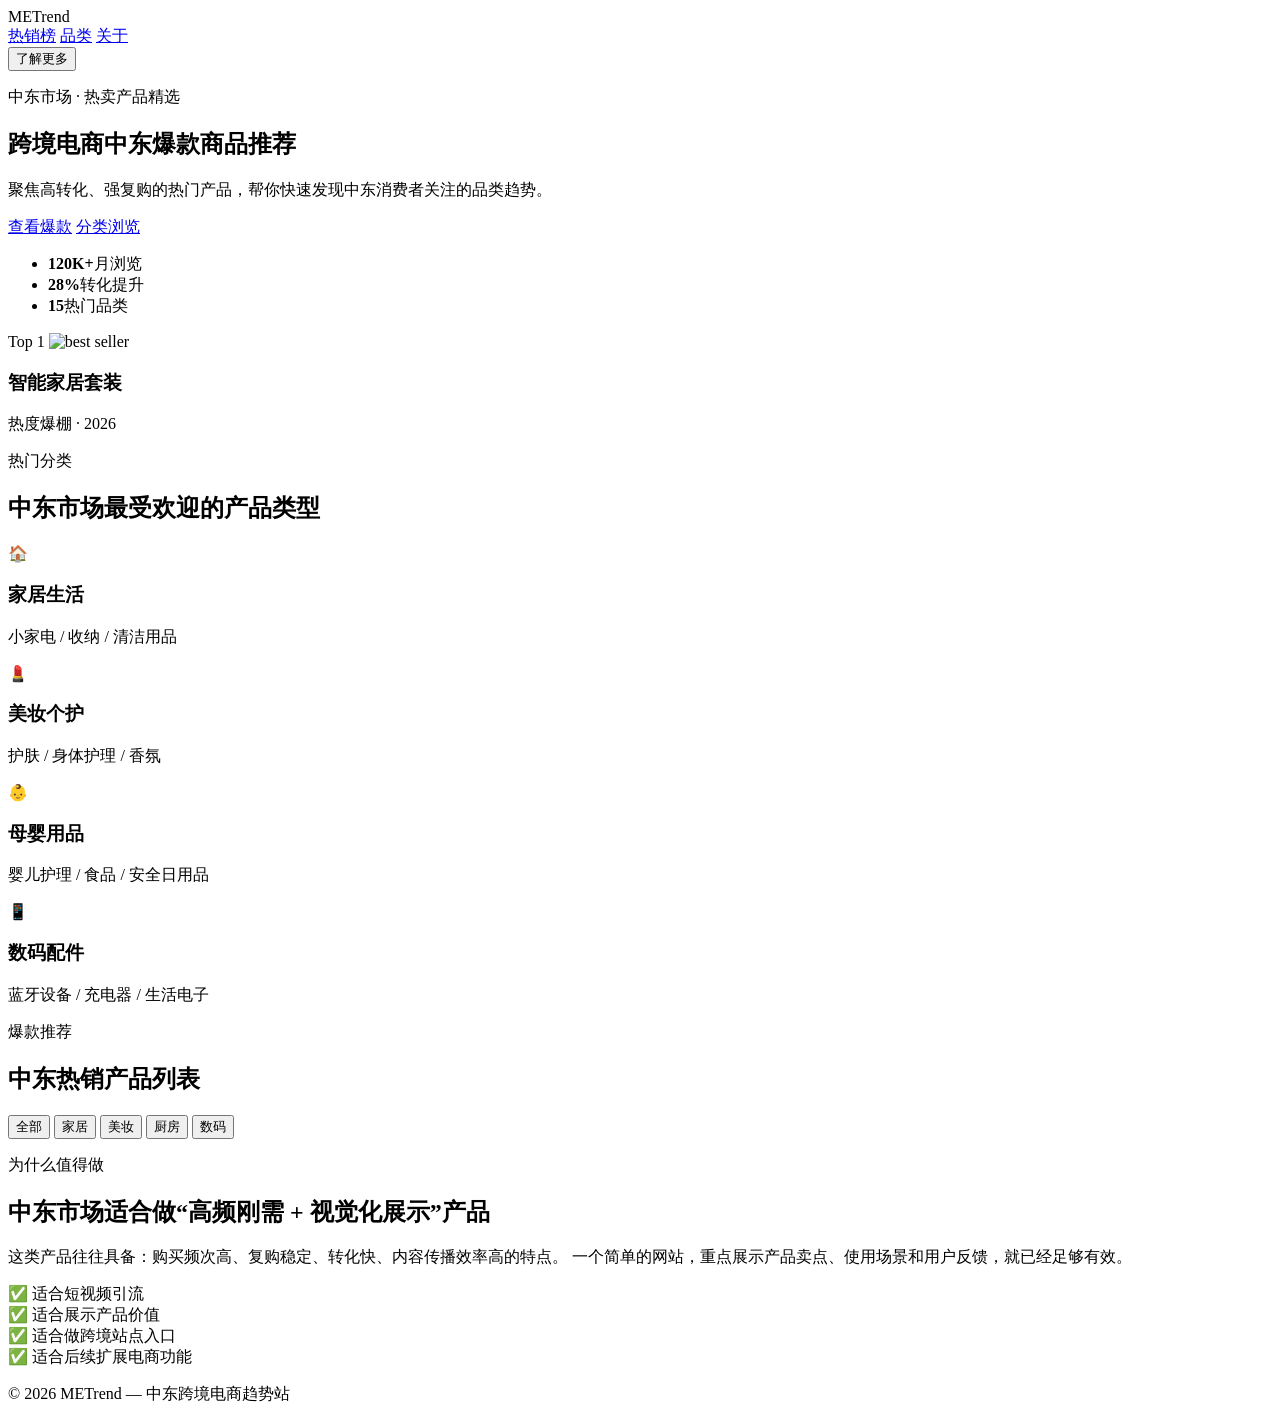
==== index.html @ ae532900 "Add initial HTML structure for Middle East site" ====
<!DOCTYPE html>
<html lang="zh-CN">
  <head>
    <meta charset="UTF-8" />
    <meta name="viewport" content="width=device-width, initial-scale=1.0" />
    <title>Middle East Best Sellers</title>
    <link rel="preconnect" href="https://fonts.googleapis.com" />
    <link rel="preconnect" href="https://fonts.gstatic.com" crossorigin />
    <link
      href="https://fonts.googleapis.com/css2?family=Inter:wght@400;500;600;700;800&display=swap"
      rel="stylesheet"
    />
    <link rel="stylesheet" href="styles.css" />
  </head>
  <body>
    <header class="topbar">
      <div class="container nav">
        <div class="logo">ME<span>Trend</span></div>
        <nav>
          <a href="#hot">热销榜</a>
          <a href="#categories">品类</a>
          <a href="#about">关于</a>
        </nav>
        <button class="btn btn-primary">了解更多</button>
      </div>
    </header>

    <main>
      <section class="hero">
        <div class="container hero-content">
          <div class="hero-text">
            <p class="badge">中东市场 · 热卖产品精选</p>
            <h1>跨境电商中东爆款商品推荐</h1>
            <p class="subtitle">
              聚焦高转化、强复购的热门产品，帮你快速发现中东消费者关注的品类趋势。
            </p>
            <div class="hero-actions">
              <a href="#hot" class="btn btn-primary">查看爆款</a>
              <a href="#categories" class="btn btn-secondary">分类浏览</a>
            </div>
            <ul class="stats">
              <li><strong>120K+</strong><span>月浏览</span></li>
              <li><strong>28%</strong><span>转化提升</span></li>
              <li><strong>15</strong><span>热门品类</span></li>
            </ul>
          </div>

          <div class="hero-visual">
            <div class="card floating-card">
              <span class="tag">Top 1</span>
              <img
                src="https://images.unsplash.com/photo-1521572267360-ee0c2909d518?auto=format&fit=crop&w=900&q=80"
                alt="best seller"
              />
              <div class="mini-info">
                <h3>智能家居套装</h3>
                <p>热度爆棚 · 2026</p>
              </div>
            </div>
          </div>
        </div>
      </section>

      <section id="categories" class="categories">
        <div class="container">
          <div class="section-head">
            <p class="section-tag">热门分类</p>
            <h2>中东市场最受欢迎的产品类型</h2>
          </div>

          <div class="category-grid">
            <div class="category-item">
              <span>🏠</span>
              <h3>家居生活</h3>
              <p>小家电 / 收纳 / 清洁用品</p>
            </div>
            <div class="category-item">
              <span>💄</span>
              <h3>美妆个护</h3>
              <p>护肤 / 身体护理 / 香氛</p>
            </div>
            <div class="category-item">
              <span>👶</span>
              <h3>母婴用品</h3>
              <p>婴儿护理 / 食品 / 安全日用品</p>
            </div>
            <div class="category-item">
              <span>📱</span>
              <h3>数码配件</h3>
              <p>蓝牙设备 / 充电器 / 生活电子</p>
            </div>
          </div>
        </div>
      </section>

      <section id="hot" class="products">
        <div class="container">
          <div class="section-head row">
            <div>
              <p class="section-tag">爆款推荐</p>
              <h2>中东热销产品列表</h2>
            </div>
            <div class="filters">
              <button class="filter-btn active" data-filter="all">全部</button>
              <button class="filter-btn" data-filter="home">家居</button>
              <button class="filter-btn" data-filter="beauty">美妆</button>
              <button class="filter-btn" data-filter="kitchen">厨房</button>
              <button class="filter-btn" data-filter="electronics">数码</button>
            </div>
          </div>

          <div id="product-grid" class="product-grid"></div>
        </div>
      </section>

      <section id="about" class="about">
        <div class="container about-box">
          <div class="about-text">
            <p class="section-tag">为什么值得做</p>
            <h2>中东市场适合做“高频刚需 + 视觉化展示”产品</h2>
            <p>
              这类产品往往具备：购买频次高、复购稳定、转化快、内容传播效率高的特点。
              一个简单的网站，重点展示产品卖点、使用场景和用户反馈，就已经足够有效。
            </p>
          </div>
          <div class="about-points">
            <div>✅ 适合短视频引流</div>
            <div>✅ 适合展示产品价值</div>
            <div>✅ 适合做跨境站点入口</div>
            <div>✅ 适合后续扩展电商功能</div>
          </div>
        </div>
      </section>
    </main>

    <footer class="footer">
      <div class="container">
        <p>© 2026 METrend — 中东跨境电商趋势站</p>
      </div>
    </footer>

    <script src="script.js"></script>
  </body>
</html>
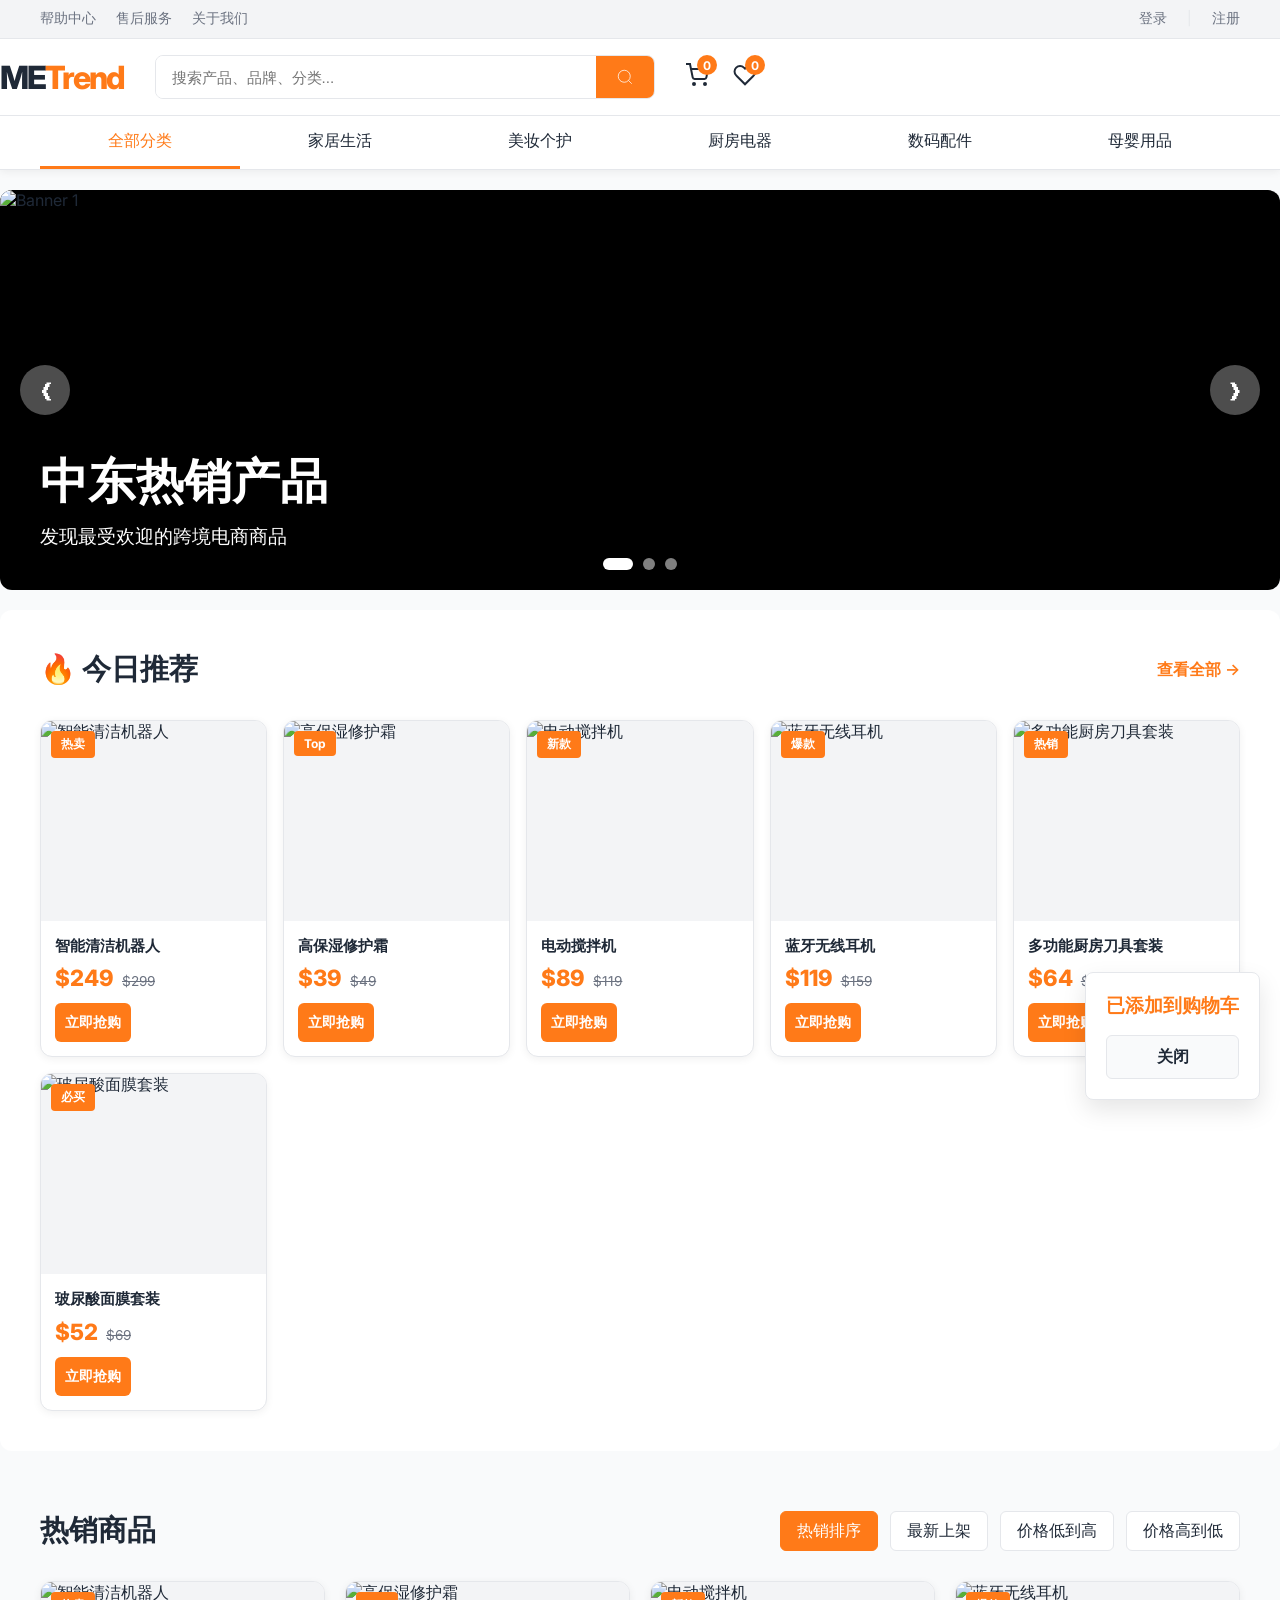
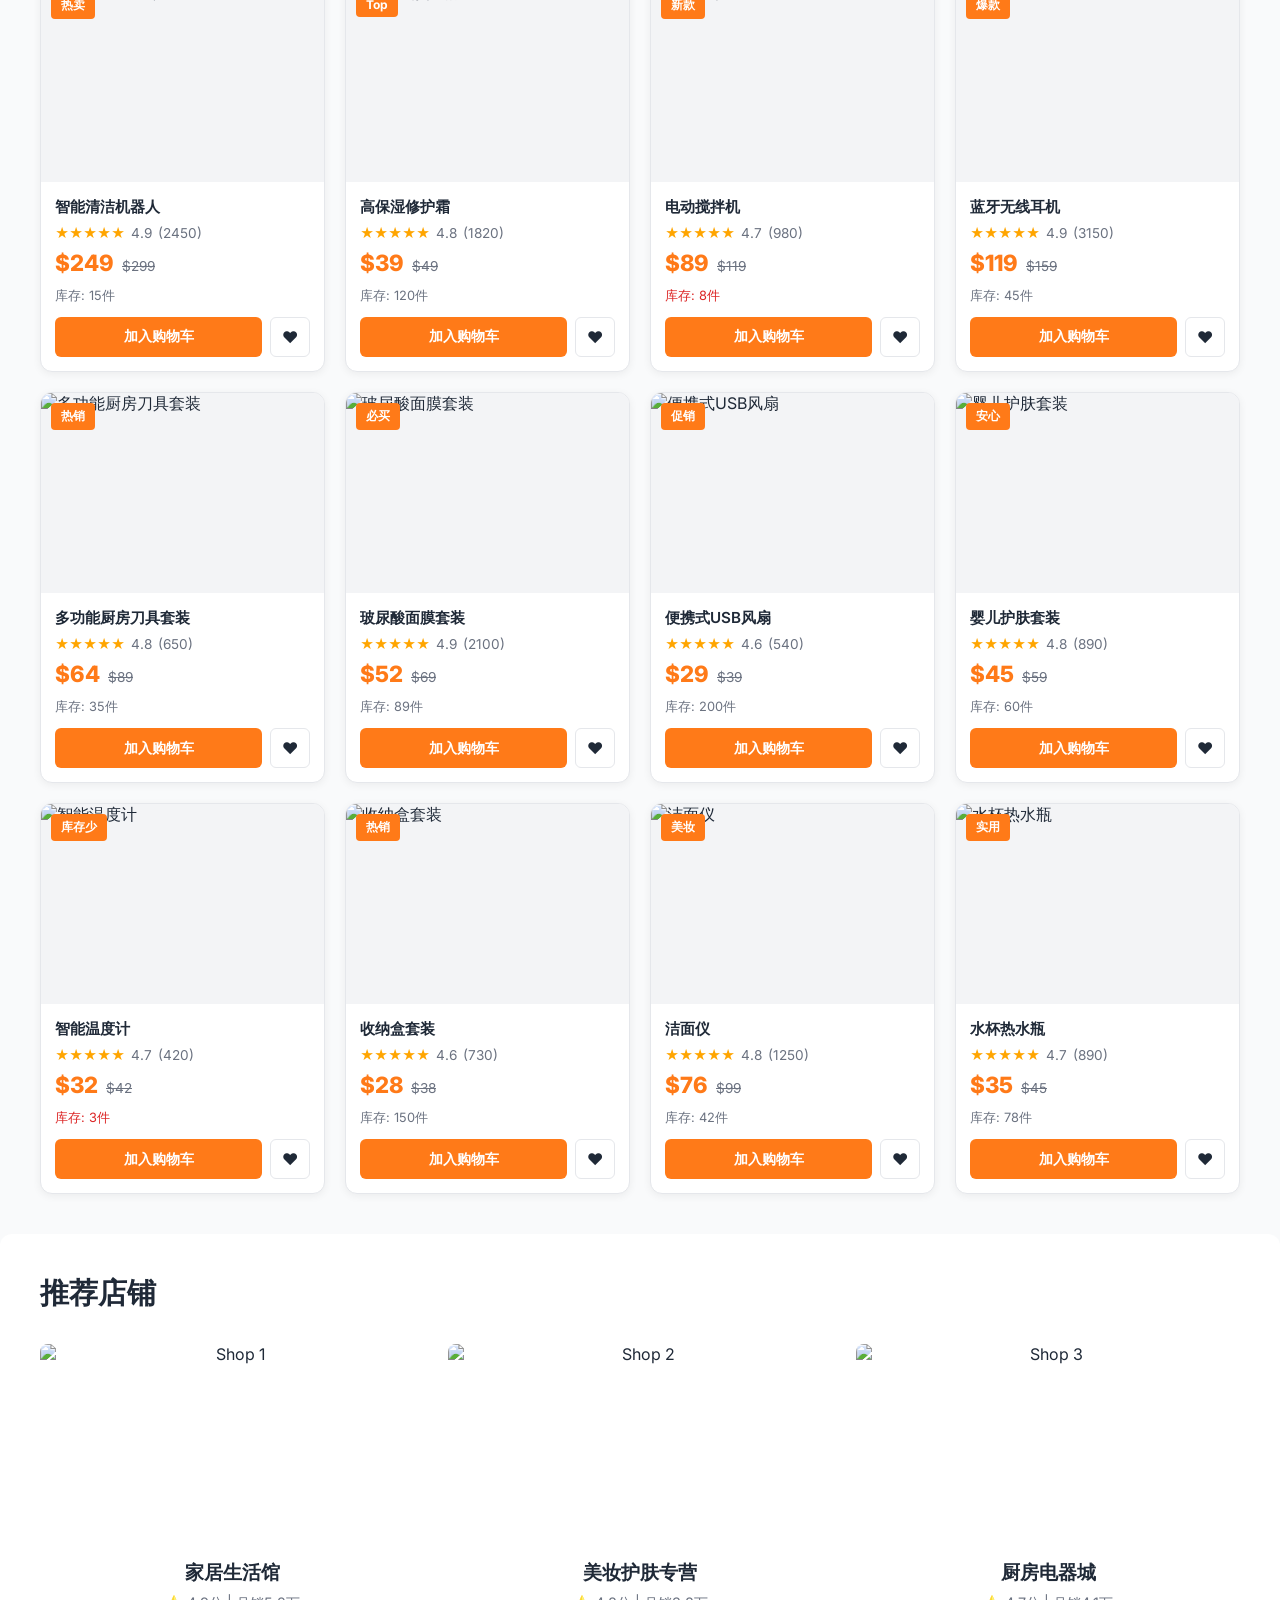
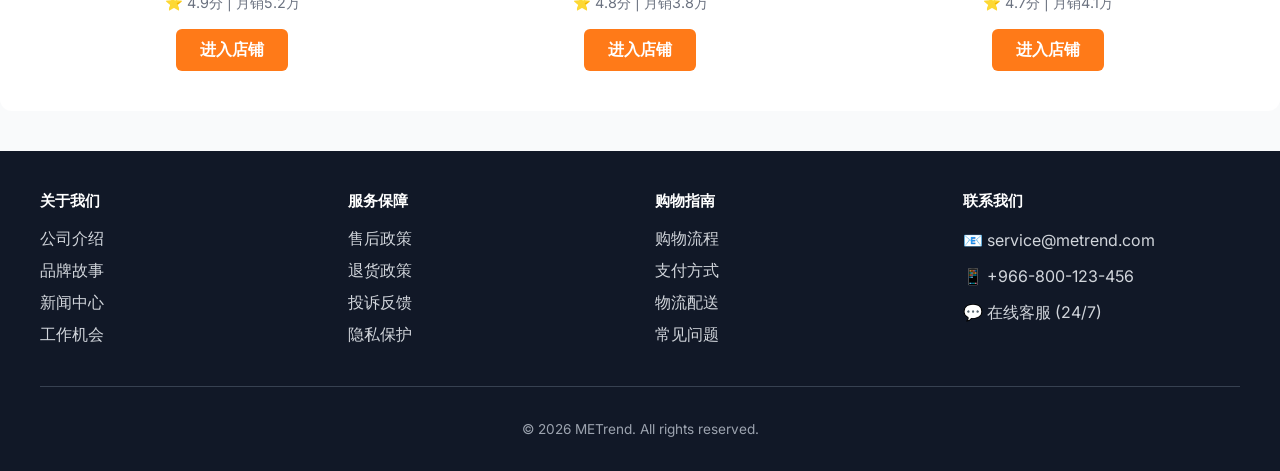
==== commit 341d6418: "Create a realistic e-commerce landing page for middle east cross-border products" ====
--- a/index.html
+++ b/index.html
@@ -3,131 +3,151 @@
   <head>
     <meta charset="UTF-8" />
     <meta name="viewport" content="width=device-width, initial-scale=1.0" />
-    <title>Middle East Best Sellers</title>
+    <title>METrend - 中东热销产品精选</title>
     <link rel="preconnect" href="https://fonts.googleapis.com" />
     <link rel="preconnect" href="https://fonts.gstatic.com" crossorigin />
-    <link
-      href="https://fonts.googleapis.com/css2?family=Inter:wght@400;500;600;700;800&display=swap"
-      rel="stylesheet"
-    />
+    <link href="https://fonts.googleapis.com/css2?family=Inter:wght@400;500;600;700;800&display=swap" rel="stylesheet" />
     <link rel="stylesheet" href="styles.css" />
   </head>
   <body>
-    <header class="topbar">
-      <div class="container nav">
-        <div class="logo">ME<span>Trend</span></div>
-        <nav>
-          <a href="#hot">热销榜</a>
-          <a href="#categories">品类</a>
-          <a href="#about">关于</a>
-        </nav>
-        <button class="btn btn-primary">了解更多</button>
-      </div>
+    <header class="header">
+      <div class="header-top">
+        <div class="container">
+          <div class="top-links">
+            <a href="#">帮助中心</a>
+            <a href="#">售后服务</a>
+            <a href="#">关于我们</a>
+          </div>
+          <div class="top-account">
+            <a href="#">登录</a>
+            <span class="divider">|</span>
+            <a href="#">注册</a>
+          </div>
+        </div>
+      </div>
+
+      <div class="header-main">
+        <div class="container">
+          <div class="logo">ME<span>Trend</span></div>
+
+          <div class="search-bar">
+            <input type="text" placeholder="搜索产品、品牌、分类..." class="search-input" />
+            <button class="search-btn" aria-label="搜索">
+              <svg width="18" height="18" viewBox="0 0 24 24" fill="none" stroke="currentColor">
+                <circle cx="11" cy="11" r="8"></circle>
+                <path d="m21 21-4.35-4.35"></path>
+              </svg>
+            </button>
+          </div>
+
+          <div class="header-icons">
+            <div class="icon-item">
+              <svg width="24" height="24" viewBox="0 0 24 24" fill="none" stroke="currentColor">
+                <circle cx="9" cy="21" r="1"></circle>
+                <circle cx="20" cy="21" r="1"></circle>
+                <path d="M1 1h4l2.68 13.39a2 2 0 0 0 2 1.61h9.72a2 2 0 0 0 2-1.61L23 6H6"></path>
+              </svg>
+              <span class="cart-count">0</span>
+            </div>
+            <div class="icon-item">
+              <svg width="24" height="24" viewBox="0 0 24 24" fill="none" stroke="currentColor">
+                <path d="M20.84 4.61a5.5 5.5 0 0 0-7.78 0L12 5.67l-1.06-1.06a5.5 5.5 0 0 0-7.78 7.78l1.06 1.06L12 21.23l7.78-7.78 1.06-1.06a5.5 5.5 0 0 0 0-7.78z"></path>
+              </svg>
+              <span class="wishlist-count">0</span>
+            </div>
+          </div>
+        </div>
+      </div>
+
+      <nav class="category-nav">
+        <div class="container">
+          <button class="nav-item active" data-category="all">全部分类</button>
+          <button class="nav-item" data-category="home">家居生活</button>
+          <button class="nav-item" data-category="beauty">美妆个护</button>
+          <button class="nav-item" data-category="kitchen">厨房电器</button>
+          <button class="nav-item" data-category="electronics">数码配件</button>
+          <button class="nav-item" data-category="mother">母婴用品</button>
+        </div>
+      </nav>
     </header>
 
     <main>
-      <section class="hero">
-        <div class="container hero-content">
-          <div class="hero-text">
-            <p class="badge">中东市场 · 热卖产品精选</p>
-            <h1>跨境电商中东爆款商品推荐</h1>
-            <p class="subtitle">
-              聚焦高转化、强复购的热门产品，帮你快速发现中东消费者关注的品类趋势。
-            </p>
-            <div class="hero-actions">
-              <a href="#hot" class="btn btn-primary">查看爆款</a>
-              <a href="#categories" class="btn btn-secondary">分类浏览</a>
-            </div>
-            <ul class="stats">
-              <li><strong>120K+</strong><span>月浏览</span></li>
-              <li><strong>28%</strong><span>转化提升</span></li>
-              <li><strong>15</strong><span>热门品类</span></li>
-            </ul>
-          </div>
-
-          <div class="hero-visual">
-            <div class="card floating-card">
-              <span class="tag">Top 1</span>
-              <img
-                src="https://images.unsplash.com/photo-1521572267360-ee0c2909d518?auto=format&fit=crop&w=900&q=80"
-                alt="best seller"
-              />
-              <div class="mini-info">
-                <h3>智能家居套装</h3>
-                <p>热度爆棚 · 2026</p>
-              </div>
-            </div>
-          </div>
-        </div>
-      </section>
-
-      <section id="categories" class="categories">
-        <div class="container">
-          <div class="section-head">
-            <p class="section-tag">热门分类</p>
-            <h2>中东市场最受欢迎的产品类型</h2>
-          </div>
-
-          <div class="category-grid">
-            <div class="category-item">
-              <span>🏠</span>
-              <h3>家居生活</h3>
-              <p>小家电 / 收纳 / 清洁用品</p>
-            </div>
-            <div class="category-item">
-              <span>💄</span>
-              <h3>美妆个护</h3>
-              <p>护肤 / 身体护理 / 香氛</p>
-            </div>
-            <div class="category-item">
-              <span>👶</span>
-              <h3>母婴用品</h3>
-              <p>婴儿护理 / 食品 / 安全日用品</p>
-            </div>
-            <div class="category-item">
-              <span>📱</span>
-              <h3>数码配件</h3>
-              <p>蓝牙设备 / 充电器 / 生活电子</p>
-            </div>
-          </div>
-        </div>
-      </section>
-
-      <section id="hot" class="products">
-        <div class="container">
-          <div class="section-head row">
-            <div>
-              <p class="section-tag">爆款推荐</p>
-              <h2>中东热销产品列表</h2>
-            </div>
-            <div class="filters">
-              <button class="filter-btn active" data-filter="all">全部</button>
-              <button class="filter-btn" data-filter="home">家居</button>
-              <button class="filter-btn" data-filter="beauty">美妆</button>
-              <button class="filter-btn" data-filter="kitchen">厨房</button>
-              <button class="filter-btn" data-filter="electronics">数码</button>
-            </div>
-          </div>
-
-          <div id="product-grid" class="product-grid"></div>
-        </div>
-      </section>
-
-      <section id="about" class="about">
-        <div class="container about-box">
-          <div class="about-text">
-            <p class="section-tag">为什么值得做</p>
-            <h2>中东市场适合做“高频刚需 + 视觉化展示”产品</h2>
-            <p>
-              这类产品往往具备：购买频次高、复购稳定、转化快、内容传播效率高的特点。
-              一个简单的网站，重点展示产品卖点、使用场景和用户反馈，就已经足够有效。
-            </p>
-          </div>
-          <div class="about-points">
-            <div>✅ 适合短视频引流</div>
-            <div>✅ 适合展示产品价值</div>
-            <div>✅ 适合做跨境站点入口</div>
-            <div>✅ 适合后续扩展电商功能</div>
+      <section class="banner">
+        <div class="carousel">
+          <div class="carousel-item active">
+            <img src="https://images.unsplash.com/photo-1517694712202-14dd9538aa97?auto=format&fit=crop&w=1920&q=80" alt="Banner 1" />
+            <div class="carousel-caption">
+              <h2>中东热销产品</h2>
+              <p>发现最受欢迎的跨境电商商品</p>
+            </div>
+          </div>
+          <div class="carousel-item">
+            <img src="https://images.unsplash.com/photo-1507003211169-0a1dd7228f2d?auto=format&fit=crop&w=1920&q=80" alt="Banner 2" />
+            <div class="carousel-caption">
+              <h2>品质保证</h2>
+              <p>全球精选，放心购物</p>
+            </div>
+          </div>
+          <div class="carousel-item">
+            <img src="https://images.unsplash.com/photo-1491553895911-0055eca6402d?auto=format&fit=crop&w=1920&q=80" alt="Banner 3" />
+            <div class="carousel-caption">
+              <h2>极速配送</h2>
+              <p>快速送达，贴心服务</p>
+            </div>
+          </div>
+          <button class="carousel-prev" aria-label="上一张">❮</button>
+          <button class="carousel-next" aria-label="下一张">❯</button>
+          <div class="carousel-dots"></div>
+        </div>
+      </section>
+
+      <section class="flash-deal">
+        <div class="container">
+          <div class="section-header">
+            <h2>🔥 今日推荐</h2>
+            <a href="#" class="more-link">查看全部 →</a>
+          </div>
+          <div class="deal-grid" id="flash-grid"></div>
+        </div>
+      </section>
+
+      <section class="products">
+        <div class="container">
+          <div class="products-header">
+            <h2>热销商品</h2>
+            <div class="sort-options">
+              <button class="sort-btn active" data-sort="hot">热销排序</button>
+              <button class="sort-btn" data-sort="new">最新上架</button>
+              <button class="sort-btn" data-sort="price-low">价格低到高</button>
+              <button class="sort-btn" data-sort="price-high">价格高到低</button>
+            </div>
+          </div>
+          <div class="product-grid" id="product-grid"></div>
+        </div>
+      </section>
+
+      <section class="shops">
+        <div class="container">
+          <h2>推荐店铺</h2>
+          <div class="shop-grid">
+            <div class="shop-card">
+              <img src="https://images.unsplash.com/photo-1599643478518-a784e5dc4c8f?auto=format&fit=crop&w=400&q=80" alt="Shop 1" />
+              <h3>家居生活馆</h3>
+              <p>⭐ 4.9分 | 月销5.2万</p>
+              <button class="shop-btn">进入店铺</button>
+            </div>
+            <div class="shop-card">
+              <img src="https://images.unsplash.com/photo-1556228578-8c89e6adf883?auto=format&fit=crop&w=400&q=80" alt="Shop 2" />
+              <h3>美妆护肤专营</h3>
+              <p>⭐ 4.8分 | 月销3.8万</p>
+              <button class="shop-btn">进入店铺</button>
+            </div>
+            <div class="shop-card">
+              <img src="https://images.unsplash.com/photo-1556909114-f6e7ad7d3136?auto=format&fit=crop&w=400&q=80" alt="Shop 3" />
+              <h3>厨房电器城</h3>
+              <p>⭐ 4.7分 | 月销4.1万</p>
+              <button class="shop-btn">进入店铺</button>
+            </div>
           </div>
         </div>
       </section>
@@ -135,9 +155,54 @@
 
     <footer class="footer">
       <div class="container">
-        <p>© 2026 METrend — 中东跨境电商趋势站</p>
+        <div class="footer-content">
+          <div class="footer-col">
+            <h4>关于我们</h4>
+            <ul>
+              <li><a href="#">公司介绍</a></li>
+              <li><a href="#">品牌故事</a></li>
+              <li><a href="#">新闻中心</a></li>
+              <li><a href="#">工作机会</a></li>
+            </ul>
+          </div>
+          <div class="footer-col">
+            <h4>服务保障</h4>
+            <ul>
+              <li><a href="#">售后政策</a></li>
+              <li><a href="#">退货政策</a></li>
+              <li><a href="#">投诉反馈</a></li>
+              <li><a href="#">隐私保护</a></li>
+            </ul>
+          </div>
+          <div class="footer-col">
+            <h4>购物指南</h4>
+            <ul>
+              <li><a href="#">购物流程</a></li>
+              <li><a href="#">支付方式</a></li>
+              <li><a href="#">物流配送</a></li>
+              <li><a href="#">常见问题</a></li>
+            </ul>
+          </div>
+          <div class="footer-col">
+            <h4>联系我们</h4>
+            <p>📧 service@metrend.com</p>
+            <p>📱 +966-800-123-456</p>
+            <p>💬 在线客服 (24/7)</p>
+          </div>
+        </div>
+        <div class="footer-bottom">
+          <p>© 2026 METrend. All rights reserved.</p>
+        </div>
       </div>
     </footer>
+
+    <div class="cart-popup" id="cartPopup">
+      <div class="popup-content">
+        <h3>已添加到购物车</h3>
+        <p id="cartMessage"></p>
+        <button class="popup-close" onclick="closeCartPopup()">关闭</button>
+      </div>
+    </div>
 
     <script src="script.js"></script>
   </body>
--- a/styles.css
+++ b/styles.css
@@ -0,0 +1,762 @@
+:root {
+  --primary: #ff7a18;
+  --primary-dark: #ff5c00;
+  --secondary: #111827;
+  --text: #1f2937;
+  --muted: #6b7280;
+  --line: #e5e7eb;
+  --bg: #f9fafb;
+  --white: #ffffff;
+  --shadow: 0 10px 25px rgba(0, 0, 0, 0.1);
+  --shadow-sm: 0 2px 8px rgba(0, 0, 0, 0.06);
+}
+
+* {
+  box-sizing: border-box;
+}
+
+html {
+  scroll-behavior: smooth;
+}
+
+body {
+  margin: 0;
+  font-family: "Inter", -apple-system, BlinkMacSystemFont, "Segoe UI", sans-serif;
+  background: var(--bg);
+  color: var(--text);
+}
+
+img {
+  max-width: 100%;
+  display: block;
+}
+
+a {
+  text-decoration: none;
+  color: inherit;
+}
+
+button {
+  font: inherit;
+  border: none;
+  cursor: pointer;
+}
+
+.container {
+  width: min(1200px, calc(100% - 40px));
+  margin: 0 auto;
+}
+
+.header {
+  background: var(--white);
+  box-shadow: var(--shadow-sm);
+  position: sticky;
+  top: 0;
+  z-index: 100;
+}
+
+.header-top {
+  background: #f3f4f6;
+  border-bottom: 1px solid var(--line);
+  padding: 10px 0;
+  font-size: 0.85rem;
+}
+
+.header-top .container {
+  display: flex;
+  justify-content: space-between;
+  align-items: center;
+}
+
+.top-links,
+.top-account {
+  display: flex;
+  gap: 20px;
+  color: var(--muted);
+}
+
+.top-links a:hover,
+.top-account a:hover {
+  color: var(--primary);
+}
+
+.divider {
+  color: var(--line);
+}
+
+.header-main {
+  padding: 16px 0;
+}
+
+.header-main .container {
+  display: flex;
+  align-items: center;
+  gap: 30px;
+  width: 100%;
+}
+
+.logo {
+  font-size: 2rem;
+  font-weight: 800;
+  letter-spacing: -0.06em;
+  white-space: nowrap;
+}
+
+.logo span {
+  color: var(--primary);
+}
+
+.search-bar {
+  flex: 1;
+  display: flex;
+  max-width: 500px;
+  border: 1px solid var(--line);
+  border-radius: 8px;
+  overflow: hidden;
+}
+
+.search-input {
+  flex: 1;
+  border: none;
+  padding: 12px 16px;
+  font-size: 0.95rem;
+  outline: none;
+}
+
+.search-btn {
+  background: var(--primary);
+  color: white;
+  padding: 12px 20px;
+  display: flex;
+  align-items: center;
+  justify-content: center;
+}
+
+.search-btn:hover {
+  background: var(--primary-dark);
+}
+
+.header-icons {
+  display: flex;
+  gap: 24px;
+  color: var(--text);
+}
+
+.icon-item {
+  position: relative;
+  cursor: pointer;
+  transition: color 0.2s;
+}
+
+.icon-item:hover {
+  color: var(--primary);
+}
+
+.icon-item svg {
+  width: 24px;
+  height: 24px;
+  stroke-width: 2;
+}
+
+.icon-item span {
+  position: absolute;
+  top: -8px;
+  right: -8px;
+  background: var(--primary);
+  color: white;
+  width: 20px;
+  height: 20px;
+  border-radius: 50%;
+  display: flex;
+  align-items: center;
+  justify-content: center;
+  font-size: 0.75rem;
+  font-weight: 700;
+}
+
+.category-nav {
+  background: var(--white);
+  border-top: 1px solid var(--line);
+  border-bottom: 1px solid var(--line);
+}
+
+.category-nav .container {
+  display: flex;
+  gap: 0;
+}
+
+.nav-item {
+  flex: 1;
+  padding: 14px 16px;
+  background: none;
+  color: var(--text);
+  font-weight: 500;
+  border: none;
+  border-bottom: 3px solid transparent;
+  transition: all 0.2s;
+  text-align: center;
+}
+
+.nav-item:hover {
+  color: var(--primary);
+  background: #fafafa;
+}
+
+.nav-item.active {
+  color: var(--primary);
+  border-bottom-color: var(--primary);
+}
+
+.banner {
+  margin: 20px 0;
+}
+
+.carousel {
+  position: relative;
+  width: 100%;
+  height: 400px;
+  border-radius: 12px;
+  overflow: hidden;
+  background: #000;
+}
+
+.carousel-item {
+  position: absolute;
+  width: 100%;
+  height: 100%;
+  opacity: 0;
+  transition: opacity 0.5s ease;
+  top: 0;
+  left: 0;
+}
+
+.carousel-item.active {
+  opacity: 1;
+}
+
+.carousel-item img {
+  width: 100%;
+  height: 100%;
+  object-fit: cover;
+}
+
+.carousel-caption {
+  position: absolute;
+  bottom: 40px;
+  left: 40px;
+  color: white;
+  text-shadow: 0 2px 8px rgba(0, 0, 0, 0.3);
+}
+
+.carousel-caption h2 {
+  margin: 0;
+  font-size: 3rem;
+  font-weight: 800;
+}
+
+.carousel-caption p {
+  margin: 10px 0 0;
+  font-size: 1.2rem;
+}
+
+.carousel-prev,
+.carousel-next {
+  position: absolute;
+  top: 50%;
+  transform: translateY(-50%);
+  width: 50px;
+  height: 50px;
+  border-radius: 50%;
+  background: rgba(255, 255, 255, 0.3);
+  color: white;
+  font-size: 24px;
+  display: flex;
+  align-items: center;
+  justify-content: center;
+  transition: all 0.2s;
+  z-index: 10;
+}
+
+.carousel-prev {
+  left: 20px;
+}
+
+.carousel-next {
+  right: 20px;
+}
+
+.carousel-prev:hover,
+.carousel-next:hover {
+  background: rgba(255, 255, 255, 0.5);
+}
+
+.carousel-dots {
+  position: absolute;
+  bottom: 20px;
+  left: 50%;
+  transform: translateX(-50%);
+  display: flex;
+  gap: 10px;
+  z-index: 10;
+}
+
+.dot {
+  width: 12px;
+  height: 12px;
+  border-radius: 50%;
+  background: rgba(255, 255, 255, 0.5);
+  cursor: pointer;
+  transition: all 0.2s;
+}
+
+.dot.active {
+  background: white;
+  width: 30px;
+  border-radius: 6px;
+}
+
+.flash-deal {
+  padding: 40px 0;
+  background: var(--white);
+  margin-bottom: 20px;
+  border-radius: 12px;
+}
+
+.section-header {
+  display: flex;
+  justify-content: space-between;
+  align-items: center;
+  margin-bottom: 30px;
+}
+
+.section-header h2 {
+  margin: 0;
+  font-size: 1.8rem;
+}
+
+.more-link {
+  color: var(--primary);
+  font-weight: 600;
+  transition: color 0.2s;
+}
+
+.more-link:hover {
+  color: var(--primary-dark);
+}
+
+.deal-grid {
+  display: grid;
+  grid-template-columns: repeat(auto-fit, minmax(200px, 1fr));
+  gap: 16px;
+}
+
+.products {
+  padding: 40px 0;
+}
+
+.products-header {
+  display: flex;
+  justify-content: space-between;
+  align-items: center;
+  margin-bottom: 30px;
+  flex-wrap: wrap;
+  gap: 20px;
+}
+
+.products-header h2 {
+  margin: 0;
+  font-size: 1.8rem;
+}
+
+.sort-options {
+  display: flex;
+  gap: 12px;
+}
+
+.sort-btn {
+  padding: 8px 16px;
+  background: var(--white);
+  color: var(--text);
+  border: 1px solid var(--line);
+  border-radius: 6px;
+  font-weight: 500;
+  transition: all 0.2s;
+}
+
+.sort-btn:hover {
+  color: var(--primary);
+  border-color: var(--primary);
+}
+
+.sort-btn.active {
+  background: var(--primary);
+  color: white;
+  border-color: var(--primary);
+}
+
+.product-grid {
+  display: grid;
+  grid-template-columns: repeat(auto-fill, minmax(240px, 1fr));
+  gap: 20px;
+}
+
+.product-card {
+  background: var(--white);
+  border: 1px solid var(--line);
+  border-radius: 12px;
+  overflow: hidden;
+  transition: all 0.3s;
+  box-shadow: var(--shadow-sm);
+}
+
+.product-card:hover {
+  transform: translateY(-8px);
+  box-shadow: var(--shadow);
+}
+
+.product-image {
+  position: relative;
+  height: 200px;
+  background: #f3f4f6;
+  overflow: hidden;
+}
+
+.product-image img {
+  width: 100%;
+  height: 100%;
+  object-fit: cover;
+  transition: transform 0.3s;
+}
+
+.product-card:hover .product-image img {
+  transform: scale(1.05);
+}
+
+.product-badge {
+  position: absolute;
+  top: 10px;
+  left: 10px;
+  background: var(--primary);
+  color: white;
+  padding: 5px 10px;
+  border-radius: 4px;
+  font-size: 0.75rem;
+  font-weight: 700;
+}
+
+.product-info {
+  padding: 14px;
+}
+
+.product-name {
+  margin: 0 0 8px;
+  font-size: 0.95rem;
+  font-weight: 600;
+  line-height: 1.4;
+  color: var(--text);
+  display: -webkit-box;
+  -webkit-line-clamp: 2;
+  -webkit-box-orient: vertical;
+  overflow: hidden;
+}
+
+.product-rating {
+  display: flex;
+  align-items: center;
+  gap: 6px;
+  font-size: 0.85rem;
+  color: var(--muted);
+  margin-bottom: 8px;
+}
+
+.product-rating .stars {
+  color: #ffa500;
+}
+
+.product-price {
+  display: flex;
+  align-items: baseline;
+  gap: 8px;
+  margin-bottom: 12px;
+}
+
+.current-price {
+  font-size: 1.4rem;
+  font-weight: 800;
+  color: var(--primary);
+}
+
+.original-price {
+  font-size: 0.85rem;
+  color: var(--muted);
+  text-decoration: line-through;
+}
+
+.product-stock {
+  font-size: 0.8rem;
+  color: var(--muted);
+  margin-bottom: 12px;
+}
+
+.product-stock.low {
+  color: #dc2626;
+}
+
+.product-actions {
+  display: flex;
+  gap: 8px;
+}
+
+.btn-cart {
+  flex: 1;
+  padding: 10px;
+  background: var(--primary);
+  color: white;
+  border: none;
+  border-radius: 6px;
+  font-weight: 600;
+  transition: all 0.2s;
+  font-size: 0.9rem;
+}
+
+.btn-cart:hover {
+  background: var(--primary-dark);
+}
+
+.btn-wishlist {
+  width: 40px;
+  height: 40px;
+  background: var(--white);
+  border: 1px solid var(--line);
+  border-radius: 6px;
+  display: flex;
+  align-items: center;
+  justify-content: center;
+  color: var(--text);
+  transition: all 0.2s;
+}
+
+.btn-wishlist:hover {
+  color: var(--primary);
+  border-color: var(--primary);
+}
+
+.shops {
+  padding: 40px 0;
+  background: var(--white);
+  margin-bottom: 20px;
+  border-radius: 12px;
+}
+
+.shops h2 {
+  margin: 0 0 30px;
+  font-size: 1.8rem;
+}
+
+.shop-grid {
+  display: grid;
+  grid-template-columns: repeat(auto-fit, minmax(280px, 1fr));
+  gap: 24px;
+}
+
+.shop-card {
+  text-align: center;
+  transition: all 0.3s;
+}
+
+.shop-card:hover {
+  transform: translateY(-8px);
+}
+
+.shop-card img {
+  width: 100%;
+  height: 200px;
+  object-fit: cover;
+  border-radius: 8px;
+  margin-bottom: 16px;
+}
+
+.shop-card h3 {
+  margin: 0 0 8px;
+  font-size: 1.2rem;
+}
+
+.shop-card p {
+  margin: 0 0 16px;
+  color: var(--muted);
+  font-size: 0.9rem;
+}
+
+.shop-btn {
+  padding: 10px 24px;
+  background: var(--primary);
+  color: white;
+  border-radius: 6px;
+  font-weight: 600;
+  transition: all 0.2s;
+}
+
+.shop-btn:hover {
+  background: var(--primary-dark);
+}
+
+.footer {
+  background: var(--secondary);
+  color: #d1d5db;
+  padding: 40px 0 20px;
+  margin-top: 40px;
+}
+
+.footer-content {
+  display: grid;
+  grid-template-columns: repeat(auto-fit, minmax(240px, 1fr));
+  gap: 30px;
+  margin-bottom: 30px;
+}
+
+.footer-col h4 {
+  color: white;
+  margin: 0 0 16px;
+  font-size: 0.95rem;
+}
+
+.footer-col ul {
+  list-style: none;
+  padding: 0;
+  margin: 0;
+}
+
+.footer-col li {
+  margin-bottom: 10px;
+}
+
+.footer-col a {
+  color: #d1d5db;
+  transition: color 0.2s;
+}
+
+.footer-col a:hover {
+  color: var(--primary);
+}
+
+.footer-col p {
+  margin: 10px 0;
+  line-height: 1.6;
+}
+
+.footer-bottom {
+  text-align: center;
+  padding-top: 20px;
+  border-top: 1px solid #374151;
+  color: #9ca3af;
+  font-size: 0.85rem;
+}
+
+.cart-popup {
+  position: fixed;
+  bottom: -200px;
+  right: 20px;
+  background: var(--white);
+  border: 1px solid var(--line);
+  border-radius: 8px;
+  padding: 20px;
+  box-shadow: var(--shadow);
+  z-index: 1000;
+  transition: bottom 0.3s ease;
+  max-width: 300px;
+}
+
+.cart-popup.show {
+  bottom: 20px;
+}
+
+.popup-content h3 {
+  margin: 0 0 10px;
+  color: var(--primary);
+}
+
+.popup-content p {
+  margin: 0 0 16px;
+  color: var(--muted);
+  font-size: 0.9rem;
+}
+
+.popup-close {
+  width: 100%;
+  padding: 10px;
+  background: var(--bg);
+  color: var(--text);
+  border: 1px solid var(--line);
+  border-radius: 6px;
+  font-weight: 600;
+}
+
+@media (max-width: 768px) {
+  .header-main .container {
+    gap: 12px;
+  }
+
+  .search-bar {
+    max-width: none;
+  }
+
+  .category-nav .container {
+    overflow-x: auto;
+    flex-wrap: nowrap;
+  }
+
+  .carousel {
+    height: 250px;
+  }
+
+  .carousel-caption h2 {
+    font-size: 1.8rem;
+  }
+
+  .product-grid {
+    grid-template-columns: repeat(auto-fill, minmax(160px, 1fr));
+    gap: 12px;
+  }
+
+  .shop-grid {
+    grid-template-columns: 1fr;
+  }
+
+  .footer-content {
+    grid-template-columns: 1fr 1fr;
+  }
+}
+
+@media (max-width: 480px) {
+  .top-links,
+  .top-account {
+    display: none;
+  }
+
+  .header-main .container {
+    flex-direction: column;
+    gap: 12px;
+  }
+
+  .search-bar {
+    order: 3;
+    width: 100%;
+  }
+
+  .carousel {
+    height: 200px;
+  }
+
+  .carousel-caption {
+    bottom: 20px;
+    left: 20px;
+  }
+
+  .carousel-caption h2 {
+    font-size: 1.2rem;
+  }
+
+  .product-grid {
+    grid-template-columns: repeat(2, 1fr);
+  }
+}
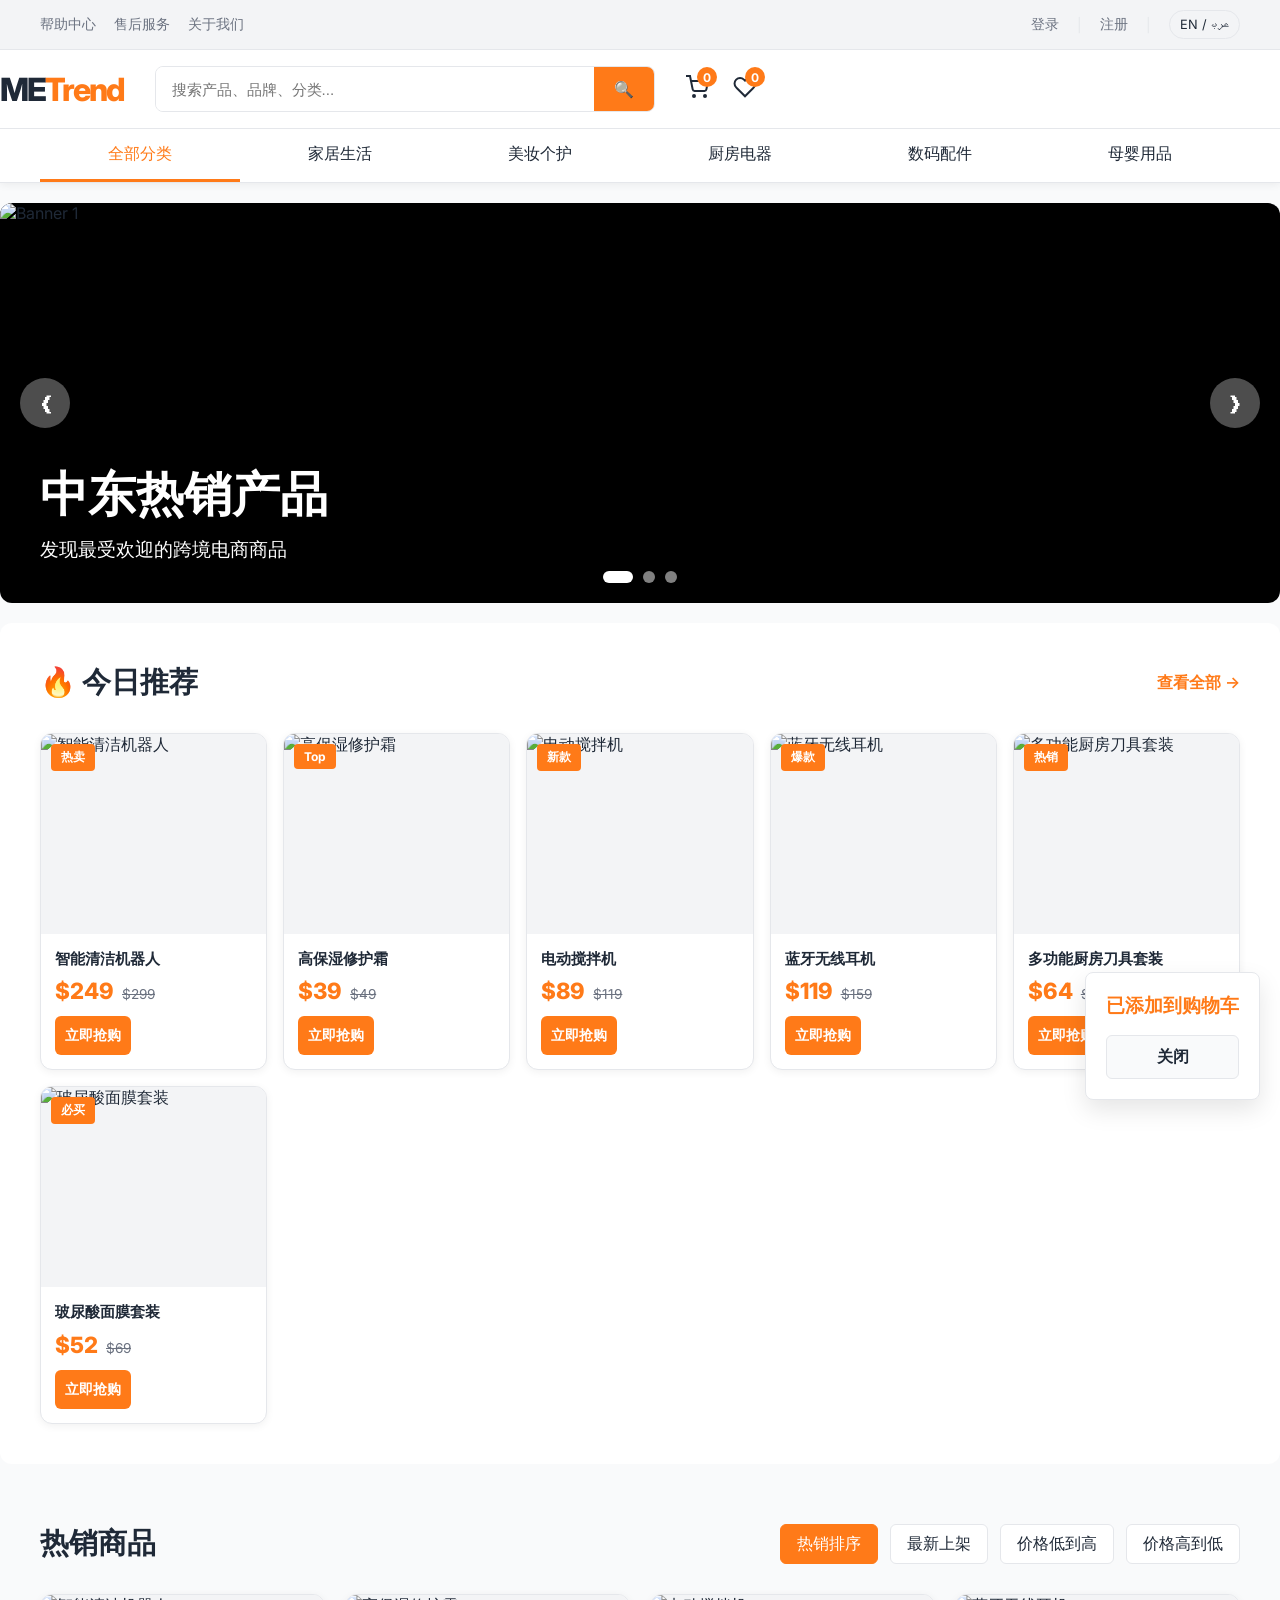
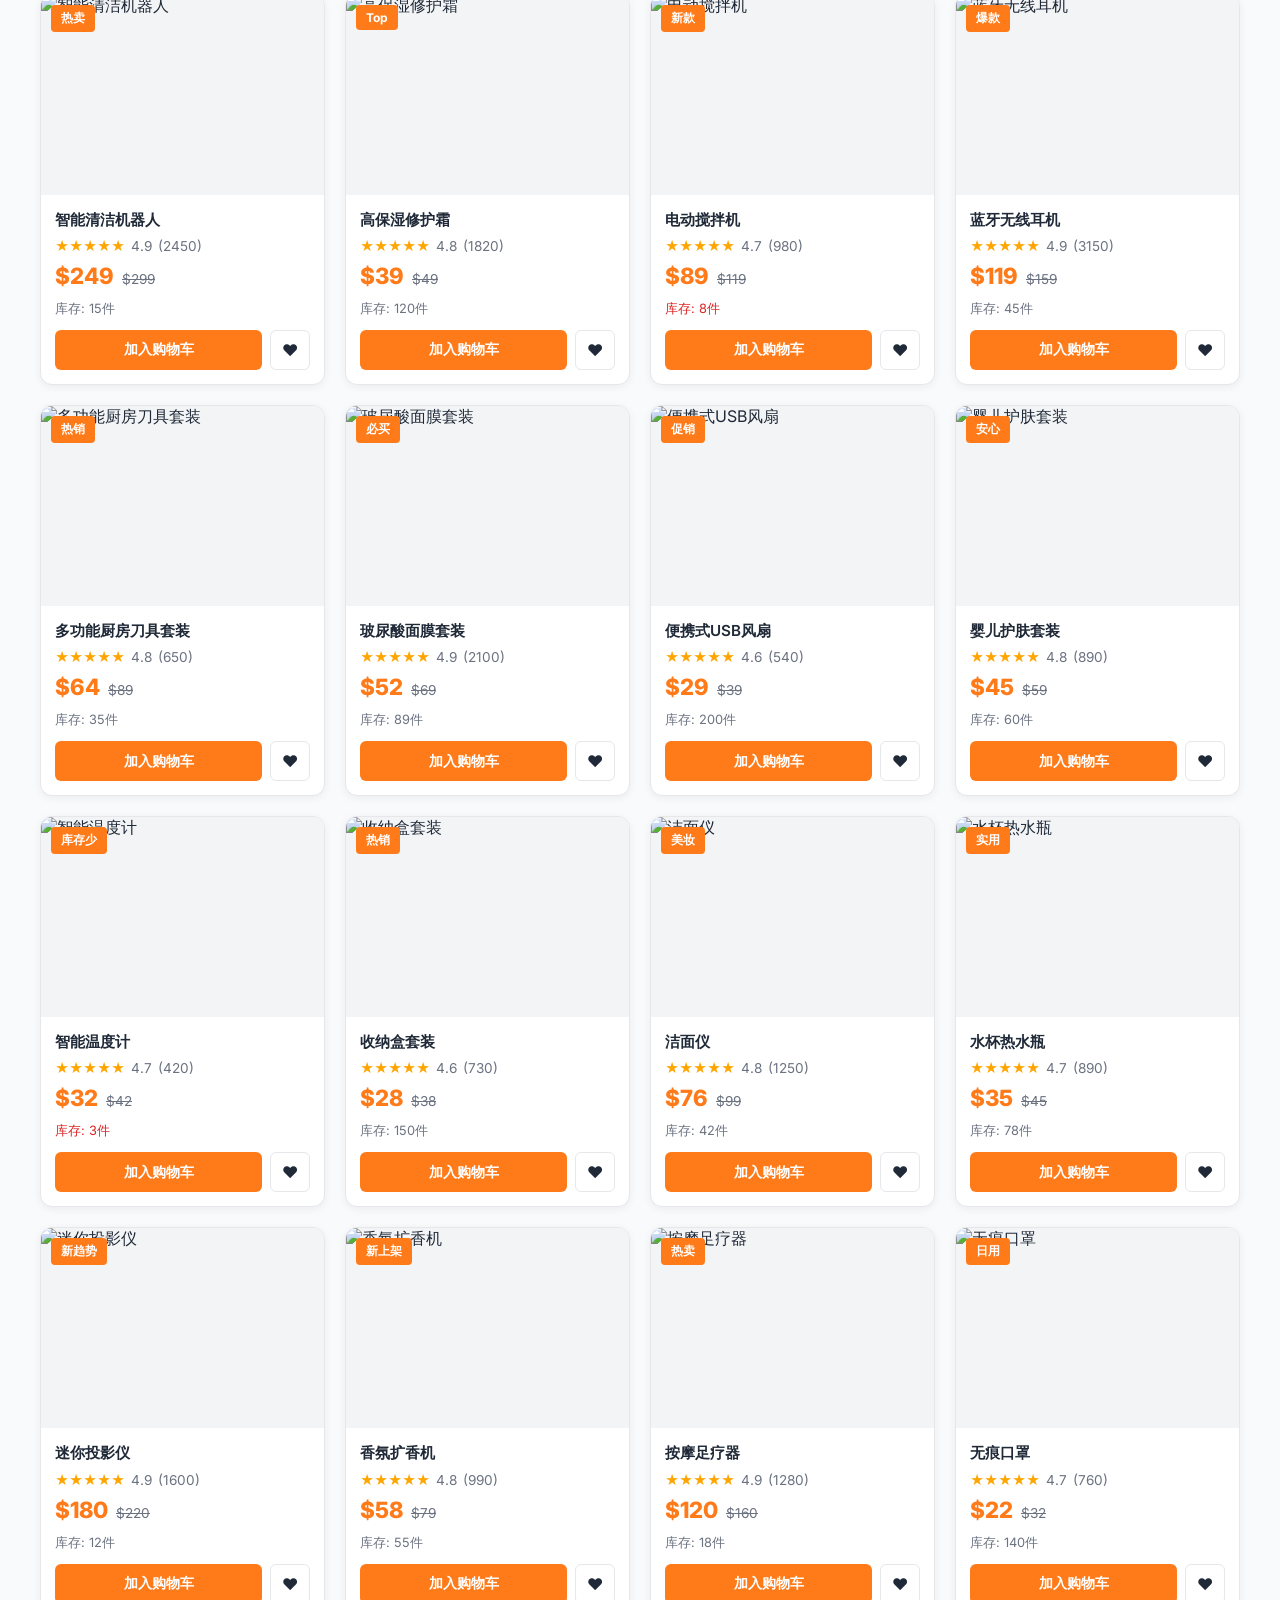
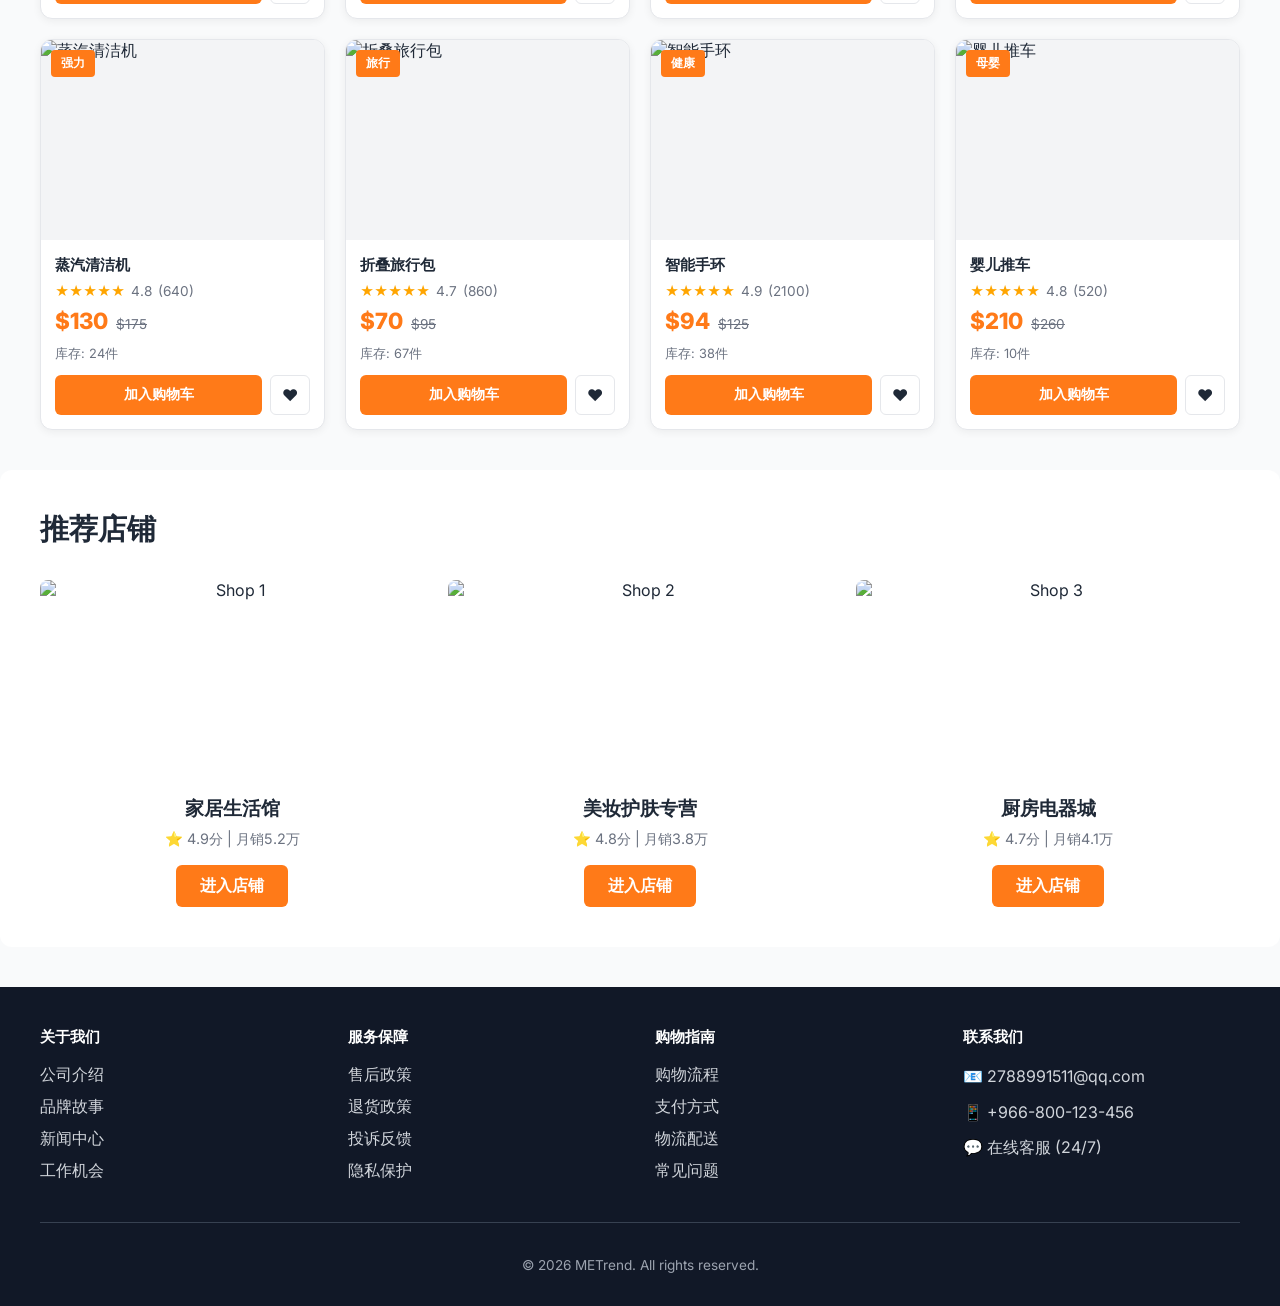
==== commit 83c21e95: "Add more products, bilingual language toggle (English/Arabic), and contact email to the storefront." ====
--- a/index.html
+++ b/index.html
@@ -3,7 +3,7 @@
   <head>
     <meta charset="UTF-8" />
     <meta name="viewport" content="width=device-width, initial-scale=1.0" />
-    <title>METrend - 中东热销产品精选</title>
+    <title>METrend - Middle East Best Sellers</title>
     <link rel="preconnect" href="https://fonts.googleapis.com" />
     <link rel="preconnect" href="https://fonts.gstatic.com" crossorigin />
     <link href="https://fonts.googleapis.com/css2?family=Inter:wght@400;500;600;700;800&display=swap" rel="stylesheet" />
@@ -14,14 +14,16 @@
       <div class="header-top">
         <div class="container">
           <div class="top-links">
-            <a href="#">帮助中心</a>
-            <a href="#">售后服务</a>
-            <a href="#">关于我们</a>
+            <a href="#" data-i18n="helpCenter">帮助中心</a>
+            <a href="#" data-i18n="afterSales">售后服务</a>
+            <a href="#" data-i18n="aboutUs">关于我们</a>
           </div>
           <div class="top-account">
-            <a href="#">登录</a>
+            <a href="#" data-i18n="login">登录</a>
             <span class="divider">|</span>
-            <a href="#">注册</a>
+            <a href="#" data-i18n="register">注册</a>
+            <span class="divider">|</span>
+            <button class="lang-btn" onclick="toggleLanguage()">EN / عرب</button>
           </div>
         </div>
       </div>
@@ -32,16 +34,11 @@
 
           <div class="search-bar">
             <input type="text" placeholder="搜索产品、品牌、分类..." class="search-input" />
-            <button class="search-btn" aria-label="搜索">
-              <svg width="18" height="18" viewBox="0 0 24 24" fill="none" stroke="currentColor">
-                <circle cx="11" cy="11" r="8"></circle>
-                <path d="m21 21-4.35-4.35"></path>
-              </svg>
-            </button>
+            <button class="search-btn" aria-label="搜索">🔍</button>
           </div>
 
           <div class="header-icons">
-            <div class="icon-item">
+            <div class="icon-item" onclick="window.location.href='cart.html'">
               <svg width="24" height="24" viewBox="0 0 24 24" fill="none" stroke="currentColor">
                 <circle cx="9" cy="21" r="1"></circle>
                 <circle cx="20" cy="21" r="1"></circle>
@@ -61,12 +58,12 @@
 
       <nav class="category-nav">
         <div class="container">
-          <button class="nav-item active" data-category="all">全部分类</button>
-          <button class="nav-item" data-category="home">家居生活</button>
-          <button class="nav-item" data-category="beauty">美妆个护</button>
-          <button class="nav-item" data-category="kitchen">厨房电器</button>
-          <button class="nav-item" data-category="electronics">数码配件</button>
-          <button class="nav-item" data-category="mother">母婴用品</button>
+          <button class="nav-item active" data-category="all" data-i18n="allCategories">全部分类</button>
+          <button class="nav-item" data-category="home" data-i18n="homeLife">家居生活</button>
+          <button class="nav-item" data-category="beauty" data-i18n="beautyCare">美妆个护</button>
+          <button class="nav-item" data-category="kitchen" data-i18n="kitchen">厨房电器</button>
+          <button class="nav-item" data-category="electronics" data-i18n="electronics">数码配件</button>
+          <button class="nav-item" data-category="mother" data-i18n="motherBaby">母婴用品</button>
         </div>
       </nav>
     </header>
@@ -77,22 +74,22 @@
           <div class="carousel-item active">
             <img src="https://images.unsplash.com/photo-1517694712202-14dd9538aa97?auto=format&fit=crop&w=1920&q=80" alt="Banner 1" />
             <div class="carousel-caption">
-              <h2>中东热销产品</h2>
-              <p>发现最受欢迎的跨境电商商品</p>
+              <h2 data-i18n="heroTitle1">中东热销产品</h2>
+              <p data-i18n="heroText1">发现最受欢迎的跨境电商商品</p>
             </div>
           </div>
           <div class="carousel-item">
             <img src="https://images.unsplash.com/photo-1507003211169-0a1dd7228f2d?auto=format&fit=crop&w=1920&q=80" alt="Banner 2" />
             <div class="carousel-caption">
-              <h2>品质保证</h2>
-              <p>全球精选，放心购物</p>
+              <h2 data-i18n="heroTitle2">品质保证</h2>
+              <p data-i18n="heroText2">全球精选，放心购物</p>
             </div>
           </div>
           <div class="carousel-item">
             <img src="https://images.unsplash.com/photo-1491553895911-0055eca6402d?auto=format&fit=crop&w=1920&q=80" alt="Banner 3" />
             <div class="carousel-caption">
-              <h2>极速配送</h2>
-              <p>快速送达，贴心服务</p>
+              <h2 data-i18n="heroTitle3">极速配送</h2>
+              <p data-i18n="heroText3">快速送达，贴心服务</p>
             </div>
           </div>
           <button class="carousel-prev" aria-label="上一张">❮</button>
@@ -104,8 +101,8 @@
       <section class="flash-deal">
         <div class="container">
           <div class="section-header">
-            <h2>🔥 今日推荐</h2>
-            <a href="#" class="more-link">查看全部 →</a>
+            <h2 data-i18n="todayRecommend">🔥 今日推荐</h2>
+            <a href="#" class="more-link" data-i18n="viewAll">查看全部 →</a>
           </div>
           <div class="deal-grid" id="flash-grid"></div>
         </div>
@@ -114,12 +111,12 @@
       <section class="products">
         <div class="container">
           <div class="products-header">
-            <h2>热销商品</h2>
+            <h2 data-i18n="hotProducts">热销商品</h2>
             <div class="sort-options">
-              <button class="sort-btn active" data-sort="hot">热销排序</button>
-              <button class="sort-btn" data-sort="new">最新上架</button>
-              <button class="sort-btn" data-sort="price-low">价格低到高</button>
-              <button class="sort-btn" data-sort="price-high">价格高到低</button>
+              <button class="sort-btn active" data-sort="hot" data-i18n="sortHot">热销排序</button>
+              <button class="sort-btn" data-sort="new" data-i18n="sortNew">最新上架</button>
+              <button class="sort-btn" data-sort="price-low" data-i18n="sortPriceLow">价格低到高</button>
+              <button class="sort-btn" data-sort="price-high" data-i18n="sortPriceHigh">价格高到低</button>
             </div>
           </div>
           <div class="product-grid" id="product-grid"></div>
@@ -128,25 +125,25 @@
 
       <section class="shops">
         <div class="container">
-          <h2>推荐店铺</h2>
+          <h2 data-i18n="recommendedStores">推荐店铺</h2>
           <div class="shop-grid">
             <div class="shop-card">
               <img src="https://images.unsplash.com/photo-1599643478518-a784e5dc4c8f?auto=format&fit=crop&w=400&q=80" alt="Shop 1" />
-              <h3>家居生活馆</h3>
+              <h3 data-i18n="shop1">家居生活馆</h3>
               <p>⭐ 4.9分 | 月销5.2万</p>
-              <button class="shop-btn">进入店铺</button>
+              <button class="shop-btn" data-i18n="enterShop">进入店铺</button>
             </div>
             <div class="shop-card">
               <img src="https://images.unsplash.com/photo-1556228578-8c89e6adf883?auto=format&fit=crop&w=400&q=80" alt="Shop 2" />
-              <h3>美妆护肤专营</h3>
+              <h3 data-i18n="shop2">美妆护肤专营</h3>
               <p>⭐ 4.8分 | 月销3.8万</p>
-              <button class="shop-btn">进入店铺</button>
+              <button class="shop-btn" data-i18n="enterShop">进入店铺</button>
             </div>
             <div class="shop-card">
               <img src="https://images.unsplash.com/photo-1556909114-f6e7ad7d3136?auto=format&fit=crop&w=400&q=80" alt="Shop 3" />
-              <h3>厨房电器城</h3>
+              <h3 data-i18n="shop3">厨房电器城</h3>
               <p>⭐ 4.7分 | 月销4.1万</p>
-              <button class="shop-btn">进入店铺</button>
+              <button class="shop-btn" data-i18n="enterShop">进入店铺</button>
             </div>
           </div>
         </div>
@@ -157,35 +154,35 @@
       <div class="container">
         <div class="footer-content">
           <div class="footer-col">
-            <h4>关于我们</h4>
+            <h4 data-i18n="footerAbout">关于我们</h4>
             <ul>
-              <li><a href="#">公司介绍</a></li>
-              <li><a href="#">品牌故事</a></li>
-              <li><a href="#">新闻中心</a></li>
-              <li><a href="#">工作机会</a></li>
+              <li><a href="#" data-i18n="aboutIntro">公司介绍</a></li>
+              <li><a href="#" data-i18n="brandStory">品牌故事</a></li>
+              <li><a href="#" data-i18n="newsCenter">新闻中心</a></li>
+              <li><a href="#" data-i18n="jobs">工作机会</a></li>
             </ul>
           </div>
           <div class="footer-col">
-            <h4>服务保障</h4>
+            <h4 data-i18n="service">服务保障</h4>
             <ul>
-              <li><a href="#">售后政策</a></li>
-              <li><a href="#">退货政策</a></li>
-              <li><a href="#">投诉反馈</a></li>
-              <li><a href="#">隐私保护</a></li>
+              <li><a href="#" data-i18n="policyAfter">售后政策</a></li>
+              <li><a href="#" data-i18n="returnPolicy">退货政策</a></li>
+              <li><a href="#" data-i18n="feedback">投诉反馈</a></li>
+              <li><a href="#" data-i18n="privacy">隐私保护</a></li>
             </ul>
           </div>
           <div class="footer-col">
-            <h4>购物指南</h4>
+            <h4 data-i18n="guide">购物指南</h4>
             <ul>
-              <li><a href="#">购物流程</a></li>
-              <li><a href="#">支付方式</a></li>
-              <li><a href="#">物流配送</a></li>
-              <li><a href="#">常见问题</a></li>
+              <li><a href="#" data-i18n="shoppingFlow">购物流程</a></li>
+              <li><a href="#" data-i18n="payment">支付方式</a></li>
+              <li><a href="#" data-i18n="shipping">物流配送</a></li>
+              <li><a href="#" data-i18n="faq">常见问题</a></li>
             </ul>
           </div>
           <div class="footer-col">
-            <h4>联系我们</h4>
-            <p>📧 service@metrend.com</p>
+            <h4 data-i18n="contactUs">联系我们</h4>
+            <p>📧 <a href="mailto:2788991511@qq.com">2788991511@qq.com</a></p>
             <p>📱 +966-800-123-456</p>
             <p>💬 在线客服 (24/7)</p>
           </div>
--- a/styles.css
+++ b/styles.css
@@ -9,43 +9,22 @@
   --white: #ffffff;
   --shadow: 0 10px 25px rgba(0, 0, 0, 0.1);
   --shadow-sm: 0 2px 8px rgba(0, 0, 0, 0.06);
-}
-
-* {
-  box-sizing: border-box;
-}
-
-html {
-  scroll-behavior: smooth;
-}
-
+  --danger: #dc2626;
+  --success: #16a34a;
+}
+
+* { box-sizing: border-box; }
+html { scroll-behavior: smooth; }
 body {
   margin: 0;
   font-family: "Inter", -apple-system, BlinkMacSystemFont, "Segoe UI", sans-serif;
   background: var(--bg);
   color: var(--text);
 }
-
-img {
-  max-width: 100%;
-  display: block;
-}
-
-a {
-  text-decoration: none;
-  color: inherit;
-}
-
-button {
-  font: inherit;
-  border: none;
-  cursor: pointer;
-}
-
-.container {
-  width: min(1200px, calc(100% - 40px));
-  margin: 0 auto;
-}
+img { max-width: 100%; display: block; }
+a { text-decoration: none; color: inherit; }
+button { font: inherit; border: none; cursor: pointer; }
+.container { width: min(1200px, calc(100% - 40px)); margin: 0 auto; }
 
 .header {
   background: var(--white);
@@ -54,58 +33,48 @@
   top: 0;
   z-index: 100;
 }
-
 .header-top {
   background: #f3f4f6;
   border-bottom: 1px solid var(--line);
   padding: 10px 0;
   font-size: 0.85rem;
 }
-
 .header-top .container {
   display: flex;
   justify-content: space-between;
   align-items: center;
 }
-
-.top-links,
-.top-account {
-  display: flex;
-  gap: 20px;
-  color: var(--muted);
-}
-
-.top-links a:hover,
-.top-account a:hover {
-  color: var(--primary);
-}
-
-.divider {
-  color: var(--line);
-}
-
-.header-main {
-  padding: 16px 0;
-}
-
+.top-links, .top-account {
+  display: flex;
+  gap: 18px;
+  color: var(--muted);
+  align-items: center;
+}
+.top-links a:hover, .top-account a:hover { color: var(--primary); }
+.divider { color: var(--line); }
+.lang-btn {
+  background: transparent;
+  border: 1px solid var(--line);
+  color: var(--text);
+  border-radius: 999px;
+  padding: 6px 10px;
+  font-size: 0.8rem;
+}
+
+.header-main { padding: 16px 0; }
 .header-main .container {
   display: flex;
   align-items: center;
   gap: 30px;
   width: 100%;
 }
-
 .logo {
   font-size: 2rem;
   font-weight: 800;
   letter-spacing: -0.06em;
   white-space: nowrap;
 }
-
-.logo span {
-  color: var(--primary);
-}
-
+.logo span { color: var(--primary); }
 .search-bar {
   flex: 1;
   display: flex;
@@ -114,7 +83,6 @@
   border-radius: 8px;
   overflow: hidden;
 }
-
 .search-input {
   flex: 1;
   border: none;
@@ -122,7 +90,6 @@
   font-size: 0.95rem;
   outline: none;
 }
-
 .search-btn {
   background: var(--primary);
   color: white;
@@ -131,33 +98,20 @@
   align-items: center;
   justify-content: center;
 }
-
-.search-btn:hover {
-  background: var(--primary-dark);
-}
-
-.header-icons {
-  display: flex;
-  gap: 24px;
-  color: var(--text);
-}
-
+.search-btn:hover { background: var(--primary-dark); }
+
+.header-icons { display: flex; gap: 24px; color: var(--text); }
 .icon-item {
   position: relative;
   cursor: pointer;
   transition: color 0.2s;
 }
-
-.icon-item:hover {
-  color: var(--primary);
-}
-
+.icon-item:hover { color: var(--primary); }
 .icon-item svg {
   width: 24px;
   height: 24px;
   stroke-width: 2;
 }
-
 .icon-item span {
   position: absolute;
   top: -8px;
@@ -179,12 +133,7 @@
   border-top: 1px solid var(--line);
   border-bottom: 1px solid var(--line);
 }
-
-.category-nav .container {
-  display: flex;
-  gap: 0;
-}
-
+.category-nav .container { display: flex; gap: 0; }
 .nav-item {
   flex: 1;
   padding: 14px 16px;
@@ -196,21 +145,13 @@
   transition: all 0.2s;
   text-align: center;
 }
-
-.nav-item:hover {
-  color: var(--primary);
-  background: #fafafa;
-}
-
+.nav-item:hover { color: var(--primary); background: #fafafa; }
 .nav-item.active {
   color: var(--primary);
   border-bottom-color: var(--primary);
 }
 
-.banner {
-  margin: 20px 0;
-}
-
+.banner { margin: 20px 0; }
 .carousel {
   position: relative;
   width: 100%;
@@ -219,7 +160,6 @@
   overflow: hidden;
   background: #000;
 }
-
 .carousel-item {
   position: absolute;
   width: 100%;
@@ -229,45 +169,29 @@
   top: 0;
   left: 0;
 }
-
-.carousel-item.active {
-  opacity: 1;
-}
-
+.carousel-item.active { opacity: 1; }
 .carousel-item img {
   width: 100%;
   height: 100%;
   object-fit: cover;
 }
-
 .carousel-caption {
   position: absolute;
   bottom: 40px;
   left: 40px;
   color: white;
-  text-shadow: 0 2px 8px rgba(0, 0, 0, 0.3);
-}
-
-.carousel-caption h2 {
-  margin: 0;
-  font-size: 3rem;
-  font-weight: 800;
-}
-
-.carousel-caption p {
-  margin: 10px 0 0;
-  font-size: 1.2rem;
-}
-
-.carousel-prev,
-.carousel-next {
+  text-shadow: 0 2px 8px rgba(0,0,0,0.3);
+}
+.carousel-caption h2 { margin: 0; font-size: 3rem; font-weight: 800; }
+.carousel-caption p { margin: 10px 0 0; font-size: 1.2rem; }
+.carousel-prev, .carousel-next {
   position: absolute;
   top: 50%;
   transform: translateY(-50%);
   width: 50px;
   height: 50px;
   border-radius: 50%;
-  background: rgba(255, 255, 255, 0.3);
+  background: rgba(255,255,255,0.3);
   color: white;
   font-size: 24px;
   display: flex;
@@ -276,20 +200,9 @@
   transition: all 0.2s;
   z-index: 10;
 }
-
-.carousel-prev {
-  left: 20px;
-}
-
-.carousel-next {
-  right: 20px;
-}
-
-.carousel-prev:hover,
-.carousel-next:hover {
-  background: rgba(255, 255, 255, 0.5);
-}
-
+.carousel-prev { left: 20px; }
+.carousel-next { right: 20px; }
+.carousel-prev:hover, .carousel-next:hover { background: rgba(255,255,255,0.5); }
 .carousel-dots {
   position: absolute;
   bottom: 20px;
@@ -299,61 +212,37 @@
   gap: 10px;
   z-index: 10;
 }
-
 .dot {
   width: 12px;
   height: 12px;
   border-radius: 50%;
-  background: rgba(255, 255, 255, 0.5);
+  background: rgba(255,255,255,0.5);
   cursor: pointer;
   transition: all 0.2s;
 }
-
 .dot.active {
   background: white;
   width: 30px;
   border-radius: 6px;
 }
 
-.flash-deal {
-  padding: 40px 0;
-  background: var(--white);
-  margin-bottom: 20px;
-  border-radius: 12px;
-}
-
+.flash-deal { padding: 40px 0; background: var(--white); margin-bottom: 20px; border-radius: 12px; }
 .section-header {
   display: flex;
   justify-content: space-between;
   align-items: center;
   margin-bottom: 30px;
 }
-
-.section-header h2 {
-  margin: 0;
-  font-size: 1.8rem;
-}
-
-.more-link {
-  color: var(--primary);
-  font-weight: 600;
-  transition: color 0.2s;
-}
-
-.more-link:hover {
-  color: var(--primary-dark);
-}
-
+.section-header h2 { margin: 0; font-size: 1.8rem; }
+.more-link { color: var(--primary); font-weight: 600; }
+.more-link:hover { color: var(--primary-dark); }
 .deal-grid {
   display: grid;
   grid-template-columns: repeat(auto-fit, minmax(200px, 1fr));
   gap: 16px;
 }
 
-.products {
-  padding: 40px 0;
-}
-
+.products { padding: 40px 0; }
 .products-header {
   display: flex;
   justify-content: space-between;
@@ -362,17 +251,8 @@
   flex-wrap: wrap;
   gap: 20px;
 }
-
-.products-header h2 {
-  margin: 0;
-  font-size: 1.8rem;
-}
-
-.sort-options {
-  display: flex;
-  gap: 12px;
-}
-
+.products-header h2 { margin: 0; font-size: 1.8rem; }
+.sort-options { display: flex; gap: 12px; }
 .sort-btn {
   padding: 8px 16px;
   background: var(--white);
@@ -380,14 +260,8 @@
   border: 1px solid var(--line);
   border-radius: 6px;
   font-weight: 500;
-  transition: all 0.2s;
-}
-
-.sort-btn:hover {
-  color: var(--primary);
-  border-color: var(--primary);
-}
-
+}
+.sort-btn:hover { color: var(--primary); border-color: var(--primary); }
 .sort-btn.active {
   background: var(--primary);
   color: white;
@@ -399,7 +273,6 @@
   grid-template-columns: repeat(auto-fill, minmax(240px, 1fr));
   gap: 20px;
 }
-
 .product-card {
   background: var(--white);
   border: 1px solid var(--line);
@@ -408,30 +281,23 @@
   transition: all 0.3s;
   box-shadow: var(--shadow-sm);
 }
-
 .product-card:hover {
   transform: translateY(-8px);
   box-shadow: var(--shadow);
 }
-
 .product-image {
   position: relative;
   height: 200px;
   background: #f3f4f6;
   overflow: hidden;
 }
-
 .product-image img {
   width: 100%;
   height: 100%;
   object-fit: cover;
   transition: transform 0.3s;
 }
-
-.product-card:hover .product-image img {
-  transform: scale(1.05);
-}
-
+.product-card:hover .product-image img { transform: scale(1.05); }
 .product-badge {
   position: absolute;
   top: 10px;
@@ -443,11 +309,7 @@
   font-size: 0.75rem;
   font-weight: 700;
 }
-
-.product-info {
-  padding: 14px;
-}
-
+.product-info { padding: 14px; }
 .product-name {
   margin: 0 0 8px;
   font-size: 0.95rem;
@@ -459,7 +321,6 @@
   -webkit-box-orient: vertical;
   overflow: hidden;
 }
-
 .product-rating {
   display: flex;
   align-items: center;
@@ -468,45 +329,30 @@
   color: var(--muted);
   margin-bottom: 8px;
 }
-
-.product-rating .stars {
-  color: #ffa500;
-}
-
+.product-rating .stars { color: #ffa500; }
 .product-price {
   display: flex;
   align-items: baseline;
   gap: 8px;
   margin-bottom: 12px;
 }
-
 .current-price {
   font-size: 1.4rem;
   font-weight: 800;
   color: var(--primary);
 }
-
 .original-price {
   font-size: 0.85rem;
   color: var(--muted);
   text-decoration: line-through;
 }
-
 .product-stock {
   font-size: 0.8rem;
   color: var(--muted);
   margin-bottom: 12px;
 }
-
-.product-stock.low {
-  color: #dc2626;
-}
-
-.product-actions {
-  display: flex;
-  gap: 8px;
-}
-
+.product-stock.low { color: var(--danger); }
+.product-actions { display: flex; gap: 8px; }
 .btn-cart {
   flex: 1;
   padding: 10px;
@@ -518,11 +364,7 @@
   transition: all 0.2s;
   font-size: 0.9rem;
 }
-
-.btn-cart:hover {
-  background: var(--primary-dark);
-}
-
+.btn-cart:hover { background: var(--primary-dark); }
 .btn-wishlist {
   width: 40px;
   height: 40px;
@@ -533,13 +375,8 @@
   align-items: center;
   justify-content: center;
   color: var(--text);
-  transition: all 0.2s;
-}
-
-.btn-wishlist:hover {
-  color: var(--primary);
-  border-color: var(--primary);
-}
+}
+.btn-wishlist:hover { color: var(--primary); border-color: var(--primary); }
 
 .shops {
   padding: 40px 0;
@@ -547,27 +384,17 @@
   margin-bottom: 20px;
   border-radius: 12px;
 }
-
-.shops h2 {
-  margin: 0 0 30px;
-  font-size: 1.8rem;
-}
-
+.shops h2 { margin: 0 0 30px; font-size: 1.8rem; }
 .shop-grid {
   display: grid;
   grid-template-columns: repeat(auto-fit, minmax(280px, 1fr));
   gap: 24px;
 }
-
 .shop-card {
   text-align: center;
   transition: all 0.3s;
 }
-
-.shop-card:hover {
-  transform: translateY(-8px);
-}
-
+.shop-card:hover { transform: translateY(-8px); }
 .shop-card img {
   width: 100%;
   height: 200px;
@@ -575,30 +402,16 @@
   border-radius: 8px;
   margin-bottom: 16px;
 }
-
-.shop-card h3 {
-  margin: 0 0 8px;
-  font-size: 1.2rem;
-}
-
-.shop-card p {
-  margin: 0 0 16px;
-  color: var(--muted);
-  font-size: 0.9rem;
-}
-
+.shop-card h3 { margin: 0 0 8px; font-size: 1.2rem; }
+.shop-card p { margin: 0 0 16px; color: var(--muted); font-size: 0.9rem; }
 .shop-btn {
   padding: 10px 24px;
   background: var(--primary);
   color: white;
   border-radius: 6px;
   font-weight: 600;
-  transition: all 0.2s;
-}
-
-.shop-btn:hover {
-  background: var(--primary-dark);
-}
+}
+.shop-btn:hover { background: var(--primary-dark); }
 
 .footer {
   background: var(--secondary);
@@ -606,44 +419,18 @@
   padding: 40px 0 20px;
   margin-top: 40px;
 }
-
 .footer-content {
   display: grid;
   grid-template-columns: repeat(auto-fit, minmax(240px, 1fr));
   gap: 30px;
   margin-bottom: 30px;
 }
-
-.footer-col h4 {
-  color: white;
-  margin: 0 0 16px;
-  font-size: 0.95rem;
-}
-
-.footer-col ul {
-  list-style: none;
-  padding: 0;
-  margin: 0;
-}
-
-.footer-col li {
-  margin-bottom: 10px;
-}
-
-.footer-col a {
-  color: #d1d5db;
-  transition: color 0.2s;
-}
-
-.footer-col a:hover {
-  color: var(--primary);
-}
-
-.footer-col p {
-  margin: 10px 0;
-  line-height: 1.6;
-}
-
+.footer-col h4 { color: white; margin: 0 0 16px; font-size: 0.95rem; }
+.footer-col ul { list-style: none; padding: 0; margin: 0; }
+.footer-col li { margin-bottom: 10px; }
+.footer-col a { color: #d1d5db; }
+.footer-col a:hover { color: var(--primary); }
+.footer-col p { margin: 10px 0; line-height: 1.6; }
 .footer-bottom {
   text-align: center;
   padding-top: 20px;
@@ -665,22 +452,9 @@
   transition: bottom 0.3s ease;
   max-width: 300px;
 }
-
-.cart-popup.show {
-  bottom: 20px;
-}
-
-.popup-content h3 {
-  margin: 0 0 10px;
-  color: var(--primary);
-}
-
-.popup-content p {
-  margin: 0 0 16px;
-  color: var(--muted);
-  font-size: 0.9rem;
-}
-
+.cart-popup.show { bottom: 20px; }
+.popup-content h3 { margin: 0 0 10px; color: var(--primary); }
+.popup-content p { margin: 0 0 16px; color: var(--muted); font-size: 0.9rem; }
 .popup-close {
   width: 100%;
   padding: 10px;
@@ -691,72 +465,197 @@
   font-weight: 600;
 }
 
+.page-shell { padding: 40px 0; }
+.product-detail-card {
+  display: grid;
+  grid-template-columns: 1.1fr 0.9fr;
+  gap: 36px;
+  background: var(--white);
+  border: 1px solid var(--line);
+  padding: 24px;
+  border-radius: 18px;
+  box-shadow: var(--shadow-sm);
+}
+.detail-image-large {
+  width: 100%;
+  height: 500px;
+  object-fit: cover;
+  border-radius: 14px;
+}
+.detail-info h1 { margin: 0 0 12px; font-size: clamp(2rem, 3vw, 2.8rem); }
+.detail-badge {
+  display: inline-block;
+  padding: 6px 10px;
+  background: rgba(255,122,24,0.1);
+  color: var(--primary-dark);
+  border-radius: 999px;
+  font-weight: 700;
+  margin-bottom: 12px;
+}
+.detail-rating {
+  display: flex;
+  gap: 12px;
+  align-items: center;
+  color: var(--muted);
+  margin-bottom: 18px;
+}
+.detail-rating .stars { color: #ffa500; }
+.detail-price {
+  display: flex;
+  align-items: baseline;
+  gap: 14px;
+  margin-bottom: 18px;
+}
+.detail-price .current {
+  color: var(--primary);
+  font-size: 2.6rem;
+  font-weight: 800;
+}
+.detail-price .original {
+  color: var(--muted);
+  text-decoration: line-through;
+  font-size: 1.2rem;
+}
+.detail-desc {
+  color: var(--muted);
+  line-height: 1.8;
+  margin-bottom: 20px;
+}
+.detail-features {
+  list-style: none;
+  padding: 0;
+  margin: 0 0 22px;
+  display: grid;
+  gap: 8px;
+}
+.detail-features li::before {
+  content: "✓";
+  color: var(--success);
+  font-weight: 800;
+  margin-right: 8px;
+}
+.detail-actions {
+  display: flex;
+  gap: 12px;
+  margin-bottom: 20px;
+}
+.primary-btn, .secondary-btn {
+  padding: 14px 22px;
+  border-radius: 10px;
+  font-weight: 700;
+}
+.primary-btn {
+  background: var(--primary);
+  color: white;
+}
+.primary-btn:hover { background: var(--primary-dark); }
+.secondary-btn {
+  background: white;
+  border: 1px solid var(--line);
+  color: var(--text);
+}
+.detail-meta {
+  display: grid;
+  grid-template-columns: repeat(3, minmax(0,1fr));
+  gap: 12px;
+  margin-top: 18px;
+}
+.meta-box {
+  background: #f8fafc;
+  border: 1px solid var(--line);
+  border-radius: 10px;
+  padding: 12px;
+}
+.meta-box strong { display: block; margin-bottom: 4px; }
+
+.cart-page {
+  max-width: 960px;
+  margin: 40px auto;
+  background: var(--white);
+  border: 1px solid var(--line);
+  border-radius: 18px;
+  padding: 24px;
+  box-shadow: var(--shadow-sm);
+}
+.cart-header {
+  display: flex;
+  justify-content: space-between;
+  align-items: center;
+  margin-bottom: 18px;
+}
+.cart-list { display: grid; gap: 14px; }
+.cart-item {
+  display: grid;
+  grid-template-columns: 110px 1fr auto auto;
+  align-items: center;
+  gap: 16px;
+  border: 1px solid var(--line);
+  border-radius: 12px;
+  padding: 12px;
+}
+.cart-item img {
+  width: 110px;
+  height: 110px;
+  object-fit: cover;
+  border-radius: 12px;
+}
+.cart-item h3 { margin: 0 0 6px; }
+.cart-item p { margin: 0; color: var(--muted); }
+.qty-box {
+  display: flex;
+  align-items: center;
+  gap: 8px;
+}
+.qty-box button {
+  width: 28px;
+  height: 28px;
+  border: 1px solid var(--line);
+  border-radius: 6px;
+  background: white;
+}
+.cart-summary {
+  margin-top: 24px;
+  border-top: 1px solid var(--line);
+  padding-top: 20px;
+  display: flex;
+  justify-content: space-between;
+  align-items: center;
+  gap: 16px;
+  flex-wrap: wrap;
+}
+.total-price {
+  font-size: 2rem;
+  font-weight: 800;
+  color: var(--primary);
+}
+.empty-cart {
+  text-align: center;
+  padding: 40px 0;
+  color: var(--muted);
+}
+
+@media (max-width: 900px) {
+  .product-detail-card { grid-template-columns: 1fr; }
+  .detail-image-large { height: 360px; }
+}
 @media (max-width: 768px) {
-  .header-main .container {
-    gap: 12px;
-  }
-
-  .search-bar {
-    max-width: none;
-  }
-
-  .category-nav .container {
-    overflow-x: auto;
-    flex-wrap: nowrap;
-  }
-
-  .carousel {
-    height: 250px;
-  }
-
-  .carousel-caption h2 {
-    font-size: 1.8rem;
-  }
-
-  .product-grid {
-    grid-template-columns: repeat(auto-fill, minmax(160px, 1fr));
-    gap: 12px;
-  }
-
-  .shop-grid {
-    grid-template-columns: 1fr;
-  }
-
-  .footer-content {
-    grid-template-columns: 1fr 1fr;
-  }
-}
-
+  .header-main .container { gap: 12px; }
+  .search-bar { max-width: none; }
+  .category-nav .container { overflow-x: auto; flex-wrap: nowrap; }
+  .carousel { height: 250px; }
+  .carousel-caption h2 { font-size: 1.8rem; }
+  .product-grid { grid-template-columns: repeat(auto-fill, minmax(160px, 1fr)); gap:12px; }
+  .shop-grid { grid-template-columns:1fr; }
+  .footer-content { grid-template-columns:1fr 1fr; }
+}
 @media (max-width: 480px) {
-  .top-links,
-  .top-account {
-    display: none;
-  }
-
-  .header-main .container {
-    flex-direction: column;
-    gap: 12px;
-  }
-
-  .search-bar {
-    order: 3;
-    width: 100%;
-  }
-
-  .carousel {
-    height: 200px;
-  }
-
-  .carousel-caption {
-    bottom: 20px;
-    left: 20px;
-  }
-
-  .carousel-caption h2 {
-    font-size: 1.2rem;
-  }
-
-  .product-grid {
-    grid-template-columns: repeat(2, 1fr);
-  }
-}
+  .top-links, .top-account { display: none; }
+  .header-main .container { flex-direction: column; gap: 12px; }
+  .search-bar { order: 3; width: 100%; }
+  .carousel { height: 200px; }
+  .carousel-caption { bottom: 20px; left: 20px; }
+  .carousel-caption h2 { font-size: 1.2rem; }
+  .product-grid { grid-template-columns: repeat(2, 1fr); }
+  .cart-item { grid-template-columns: 1fr; text-align: center; }
+  .cart-item img { margin: 0 auto; }
+}
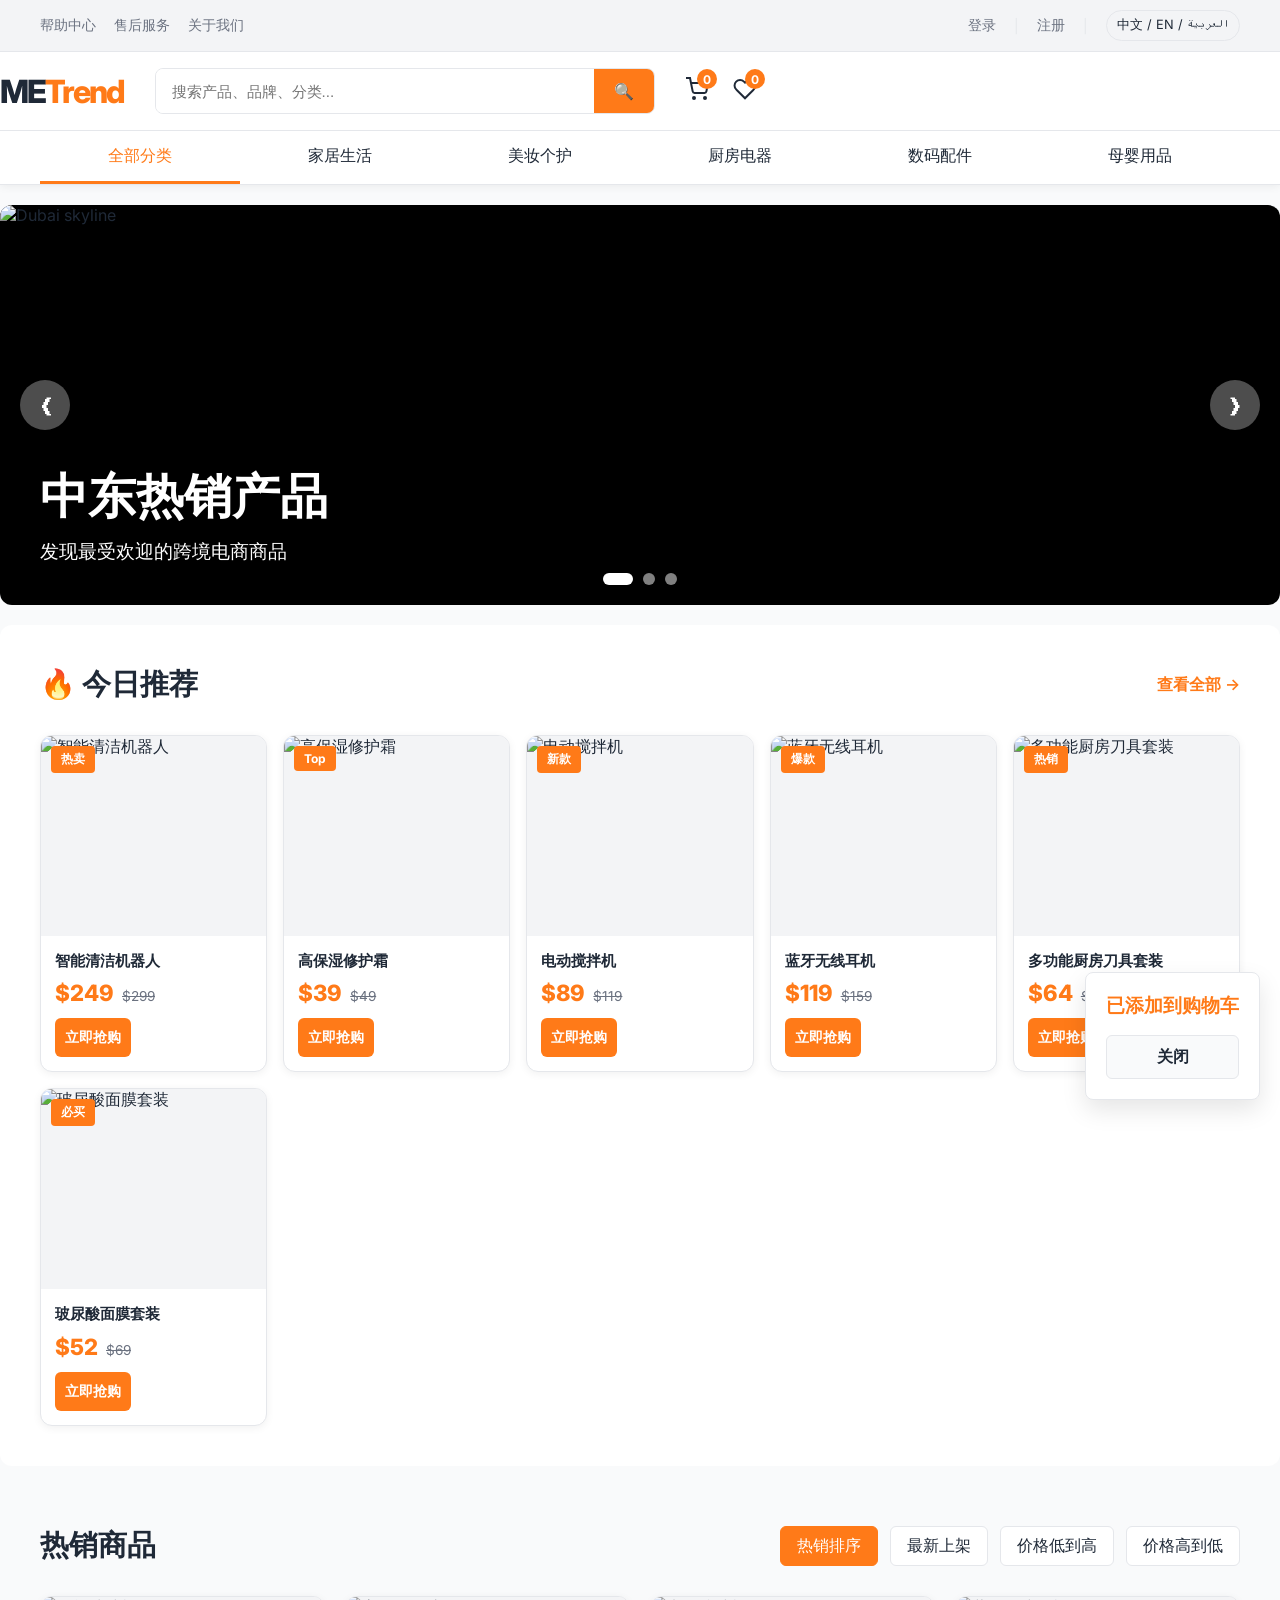
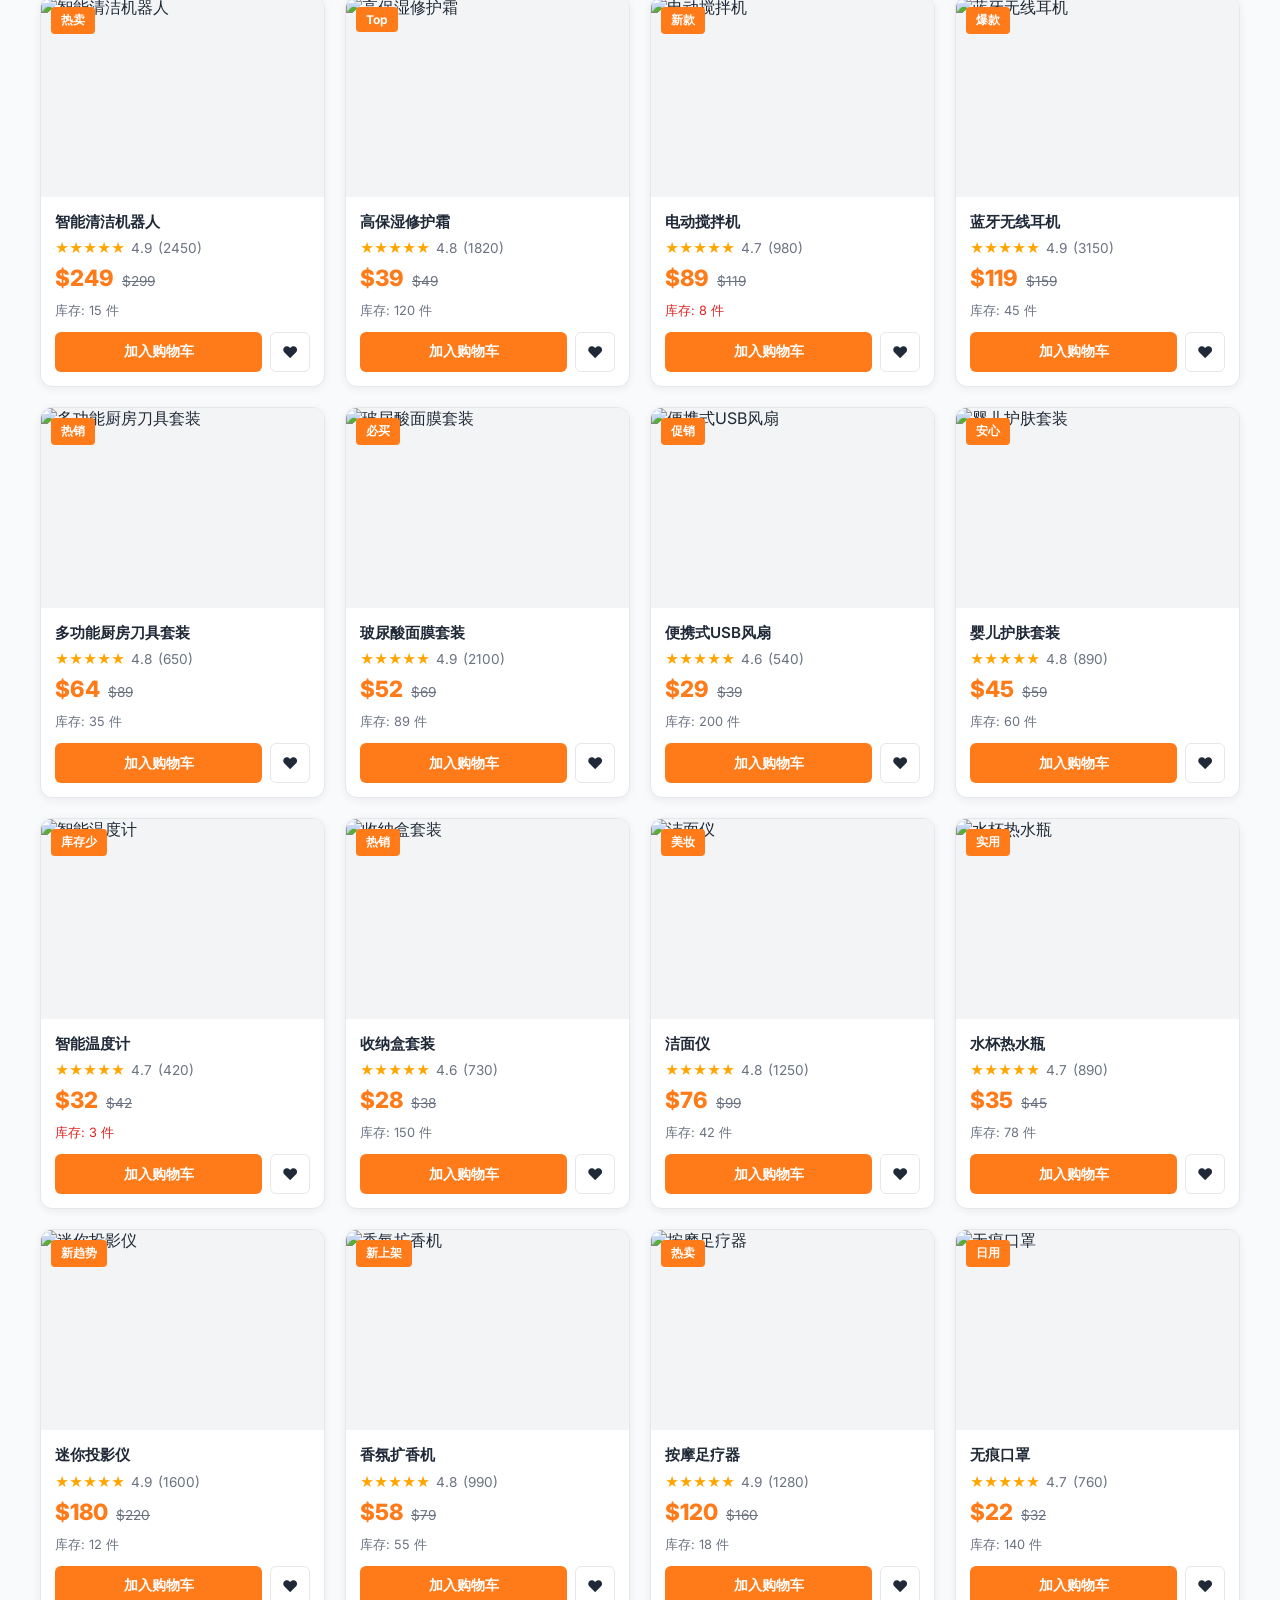
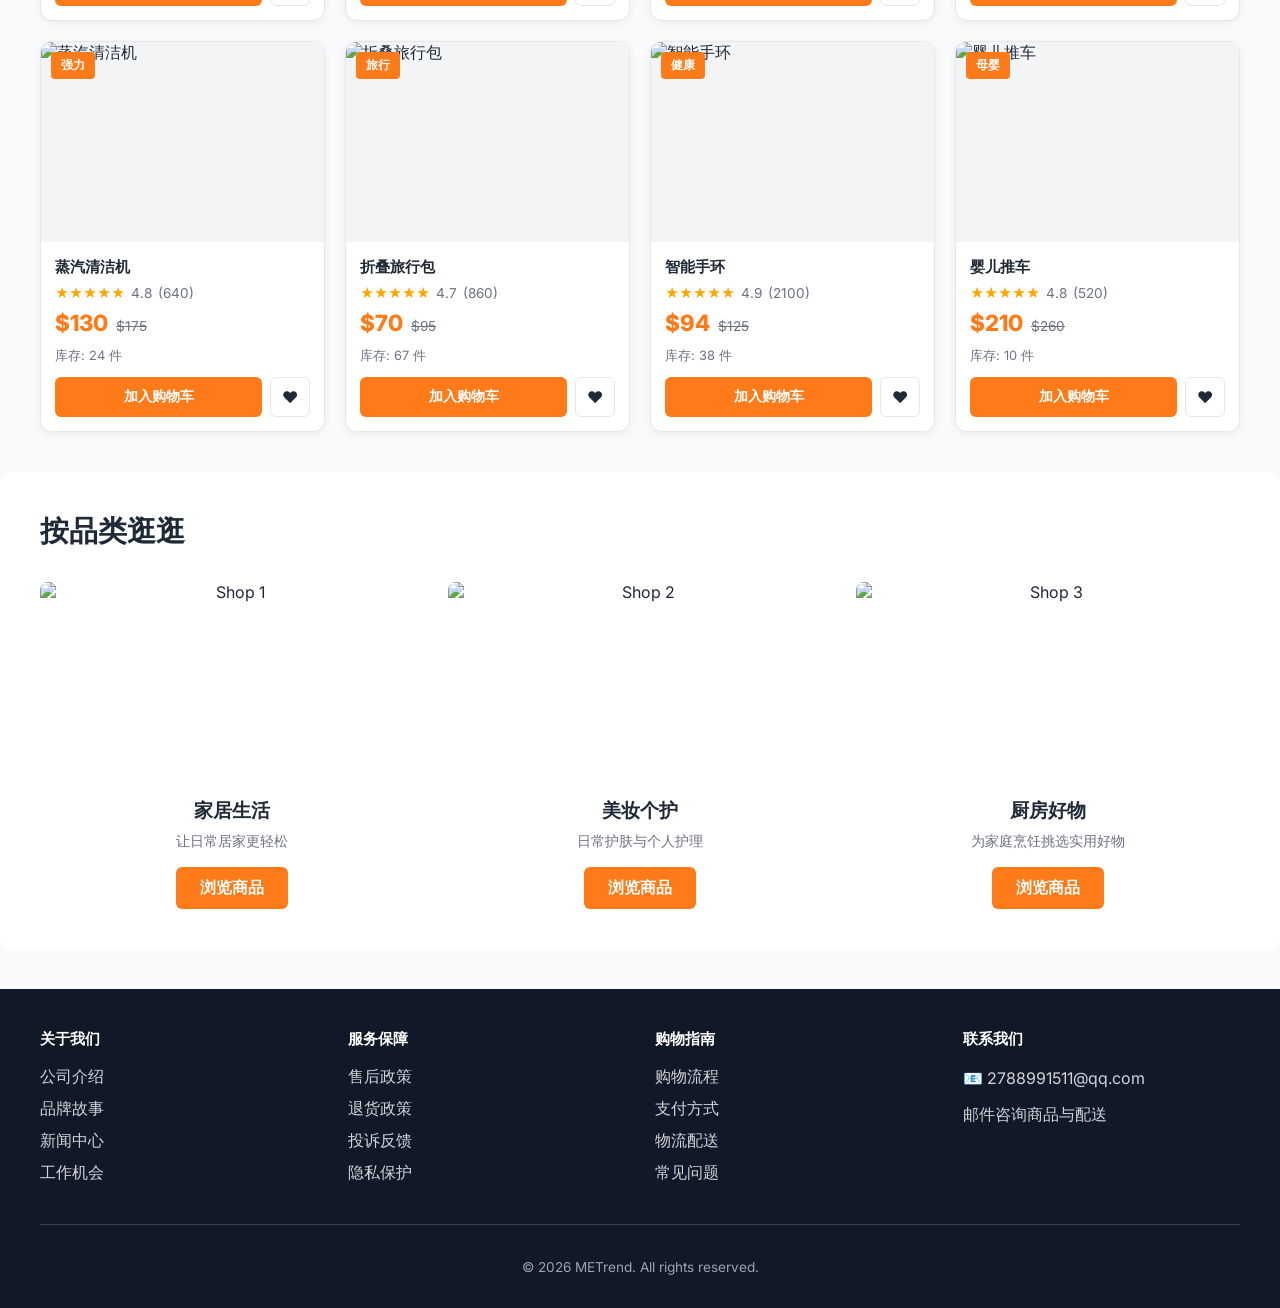
==== commit 93b573f1: "Improve Middle East storefront experience" ====
--- a/index.html
+++ b/index.html
@@ -23,7 +23,7 @@
             <span class="divider">|</span>
             <a href="#" data-i18n="register">注册</a>
             <span class="divider">|</span>
-            <button class="lang-btn" onclick="toggleLanguage()">EN / عرب</button>
+            <button class="lang-btn" onclick="toggleLanguage()" aria-label="切换语言">中文 / EN / العربية</button>
           </div>
         </div>
       </div>
@@ -72,7 +72,7 @@
       <section class="banner">
         <div class="carousel">
           <div class="carousel-item active">
-            <img src="https://images.unsplash.com/photo-1517694712202-14dd9538aa97?auto=format&fit=crop&w=1920&q=80" alt="Banner 1" />
+            <img src="https://images.unsplash.com/photo-1512453979798-5ea266f8880c?auto=format&fit=crop&w=1920&q=80" alt="Dubai skyline" />
             <div class="carousel-caption">
               <h2 data-i18n="heroTitle1">中东热销产品</h2>
               <p data-i18n="heroText1">发现最受欢迎的跨境电商商品</p>
@@ -108,7 +108,7 @@
         </div>
       </section>
 
-      <section class="products">
+      <section class="products" id="products">
         <div class="container">
           <div class="products-header">
             <h2 data-i18n="hotProducts">热销商品</h2>
@@ -130,20 +130,20 @@
             <div class="shop-card">
               <img src="https://images.unsplash.com/photo-1599643478518-a784e5dc4c8f?auto=format&fit=crop&w=400&q=80" alt="Shop 1" />
               <h3 data-i18n="shop1">家居生活馆</h3>
-              <p>⭐ 4.9分 | 月销5.2万</p>
-              <button class="shop-btn" data-i18n="enterShop">进入店铺</button>
+              <p data-i18n="shop1Text">让日常居家更轻松</p>
+              <button class="shop-btn" onclick="filterCategory('home')" data-i18n="enterShop">浏览商品</button>
             </div>
             <div class="shop-card">
               <img src="https://images.unsplash.com/photo-1556228578-8c89e6adf883?auto=format&fit=crop&w=400&q=80" alt="Shop 2" />
               <h3 data-i18n="shop2">美妆护肤专营</h3>
-              <p>⭐ 4.8分 | 月销3.8万</p>
-              <button class="shop-btn" data-i18n="enterShop">进入店铺</button>
+              <p data-i18n="shop2Text">日常护肤与个人护理</p>
+              <button class="shop-btn" onclick="filterCategory('beauty')" data-i18n="enterShop">浏览商品</button>
             </div>
             <div class="shop-card">
               <img src="https://images.unsplash.com/photo-1556909114-f6e7ad7d3136?auto=format&fit=crop&w=400&q=80" alt="Shop 3" />
               <h3 data-i18n="shop3">厨房电器城</h3>
-              <p>⭐ 4.7分 | 月销4.1万</p>
-              <button class="shop-btn" data-i18n="enterShop">进入店铺</button>
+              <p data-i18n="shop3Text">为家庭烹饪挑选实用好物</p>
+              <button class="shop-btn" onclick="filterCategory('kitchen')" data-i18n="enterShop">浏览商品</button>
             </div>
           </div>
         </div>
@@ -183,8 +183,7 @@
           <div class="footer-col">
             <h4 data-i18n="contactUs">联系我们</h4>
             <p>📧 <a href="mailto:2788991511@qq.com">2788991511@qq.com</a></p>
-            <p>📱 +966-800-123-456</p>
-            <p>💬 在线客服 (24/7)</p>
+            <p data-i18n="supportEmail">邮件咨询商品与配送</p>
           </div>
         </div>
         <div class="footer-bottom">
--- a/styles.css
+++ b/styles.css
@@ -633,6 +633,15 @@
   padding: 40px 0;
   color: var(--muted);
 }
+.empty-results { grid-column: 1 / -1; padding: 32px; text-align: center; color: var(--muted); }
+.checkout-link { display: inline-flex; align-items: center; justify-content: center; text-decoration: none; }
+.checkout-note { color: var(--muted); font-size: 0.9rem; line-height: 1.6; }
+html[dir="rtl"] body { font-family: Tahoma, Arial, sans-serif; }
+html[dir="rtl"] .carousel-caption { left: auto; right: 40px; text-align: right; }
+html[dir="rtl"] .carousel-prev { left: auto; right: 20px; }
+html[dir="rtl"] .carousel-next { right: auto; left: 20px; }
+html[dir="rtl"] .icon-item span { right: auto; left: -8px; }
+html[dir="rtl"] .cart-item, html[dir="rtl"] .cart-summary { direction: rtl; }
 
 @media (max-width: 900px) {
   .product-detail-card { grid-template-columns: 1fr; }
@@ -641,7 +650,8 @@
 @media (max-width: 768px) {
   .header-main .container { gap: 12px; }
   .search-bar { max-width: none; }
-  .category-nav .container { overflow-x: auto; flex-wrap: nowrap; }
+  .category-nav .container { display: grid; grid-auto-flow: column; grid-auto-columns: max-content; overflow-x: auto; }
+  .category-nav .container .nav-item { width: auto; min-width: 72px; white-space: nowrap; }
   .carousel { height: 250px; }
   .carousel-caption h2 { font-size: 1.8rem; }
   .product-grid { grid-template-columns: repeat(auto-fill, minmax(160px, 1fr)); gap:12px; }
@@ -649,11 +659,15 @@
   .footer-content { grid-template-columns:1fr 1fr; }
 }
 @media (max-width: 480px) {
-  .top-links, .top-account { display: none; }
+  .top-links { display: none; }
+  .header-top .container { justify-content: flex-end; }
+  .top-account a, .top-account .divider { display: none; }
+  .top-account { display: flex; }
   .header-main .container { flex-direction: column; gap: 12px; }
   .search-bar { order: 3; width: 100%; }
   .carousel { height: 200px; }
   .carousel-caption { bottom: 20px; left: 20px; }
+  html[dir="rtl"] .carousel-caption { left: auto; right: 20px; }
   .carousel-caption h2 { font-size: 1.2rem; }
   .product-grid { grid-template-columns: repeat(2, 1fr); }
   .cart-item { grid-template-columns: 1fr; text-align: center; }
